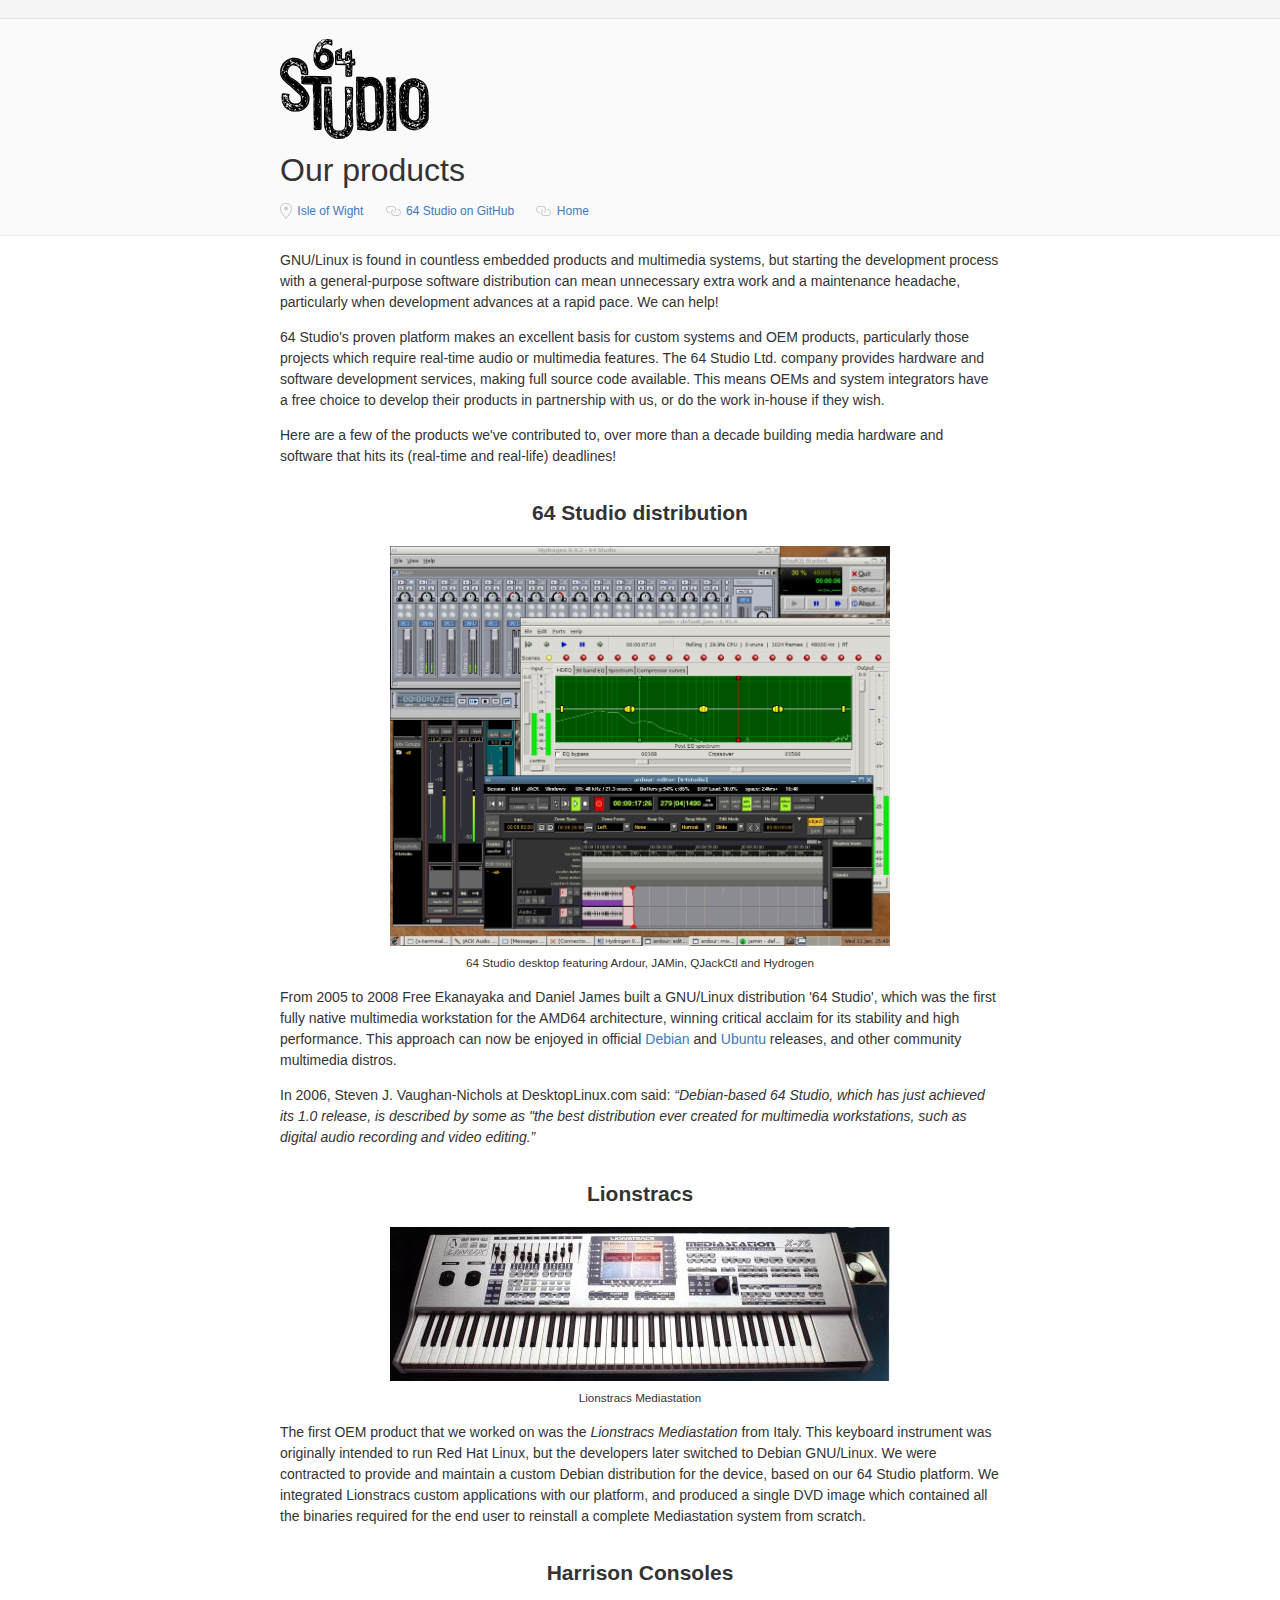
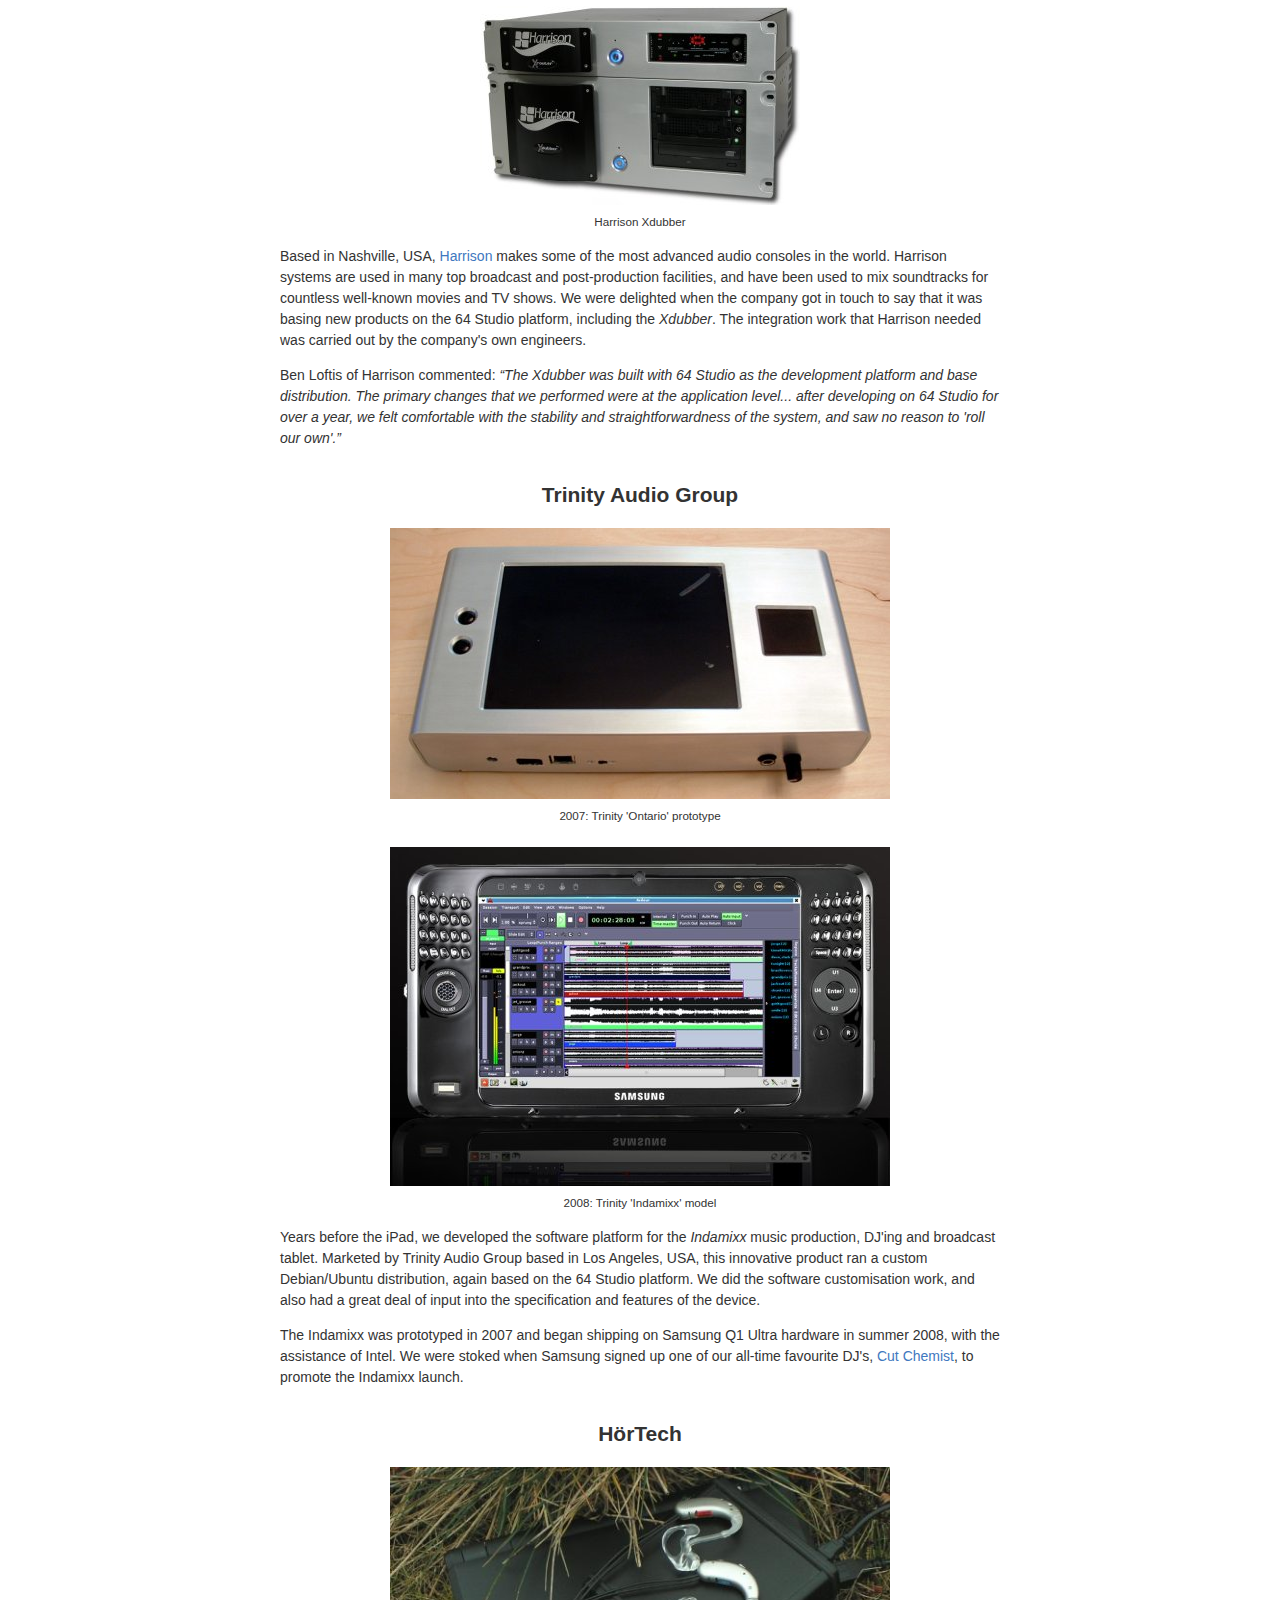
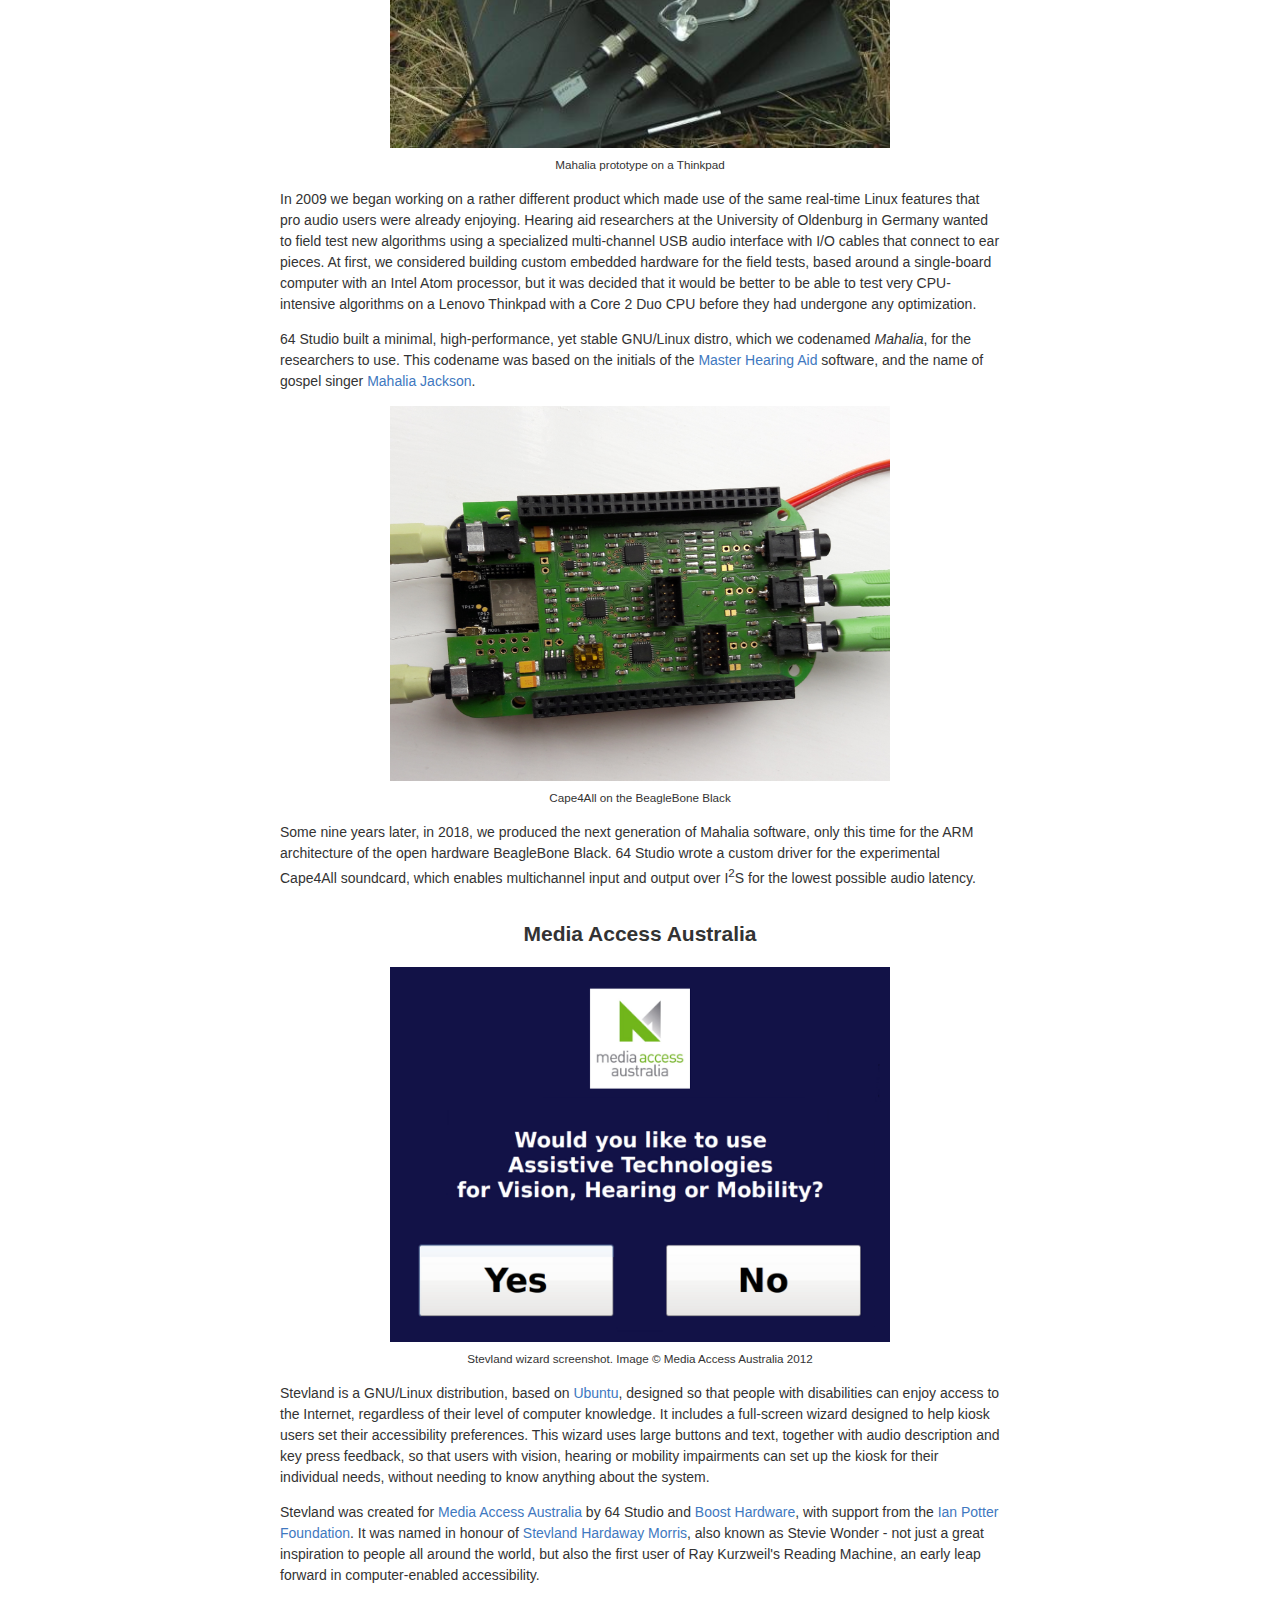
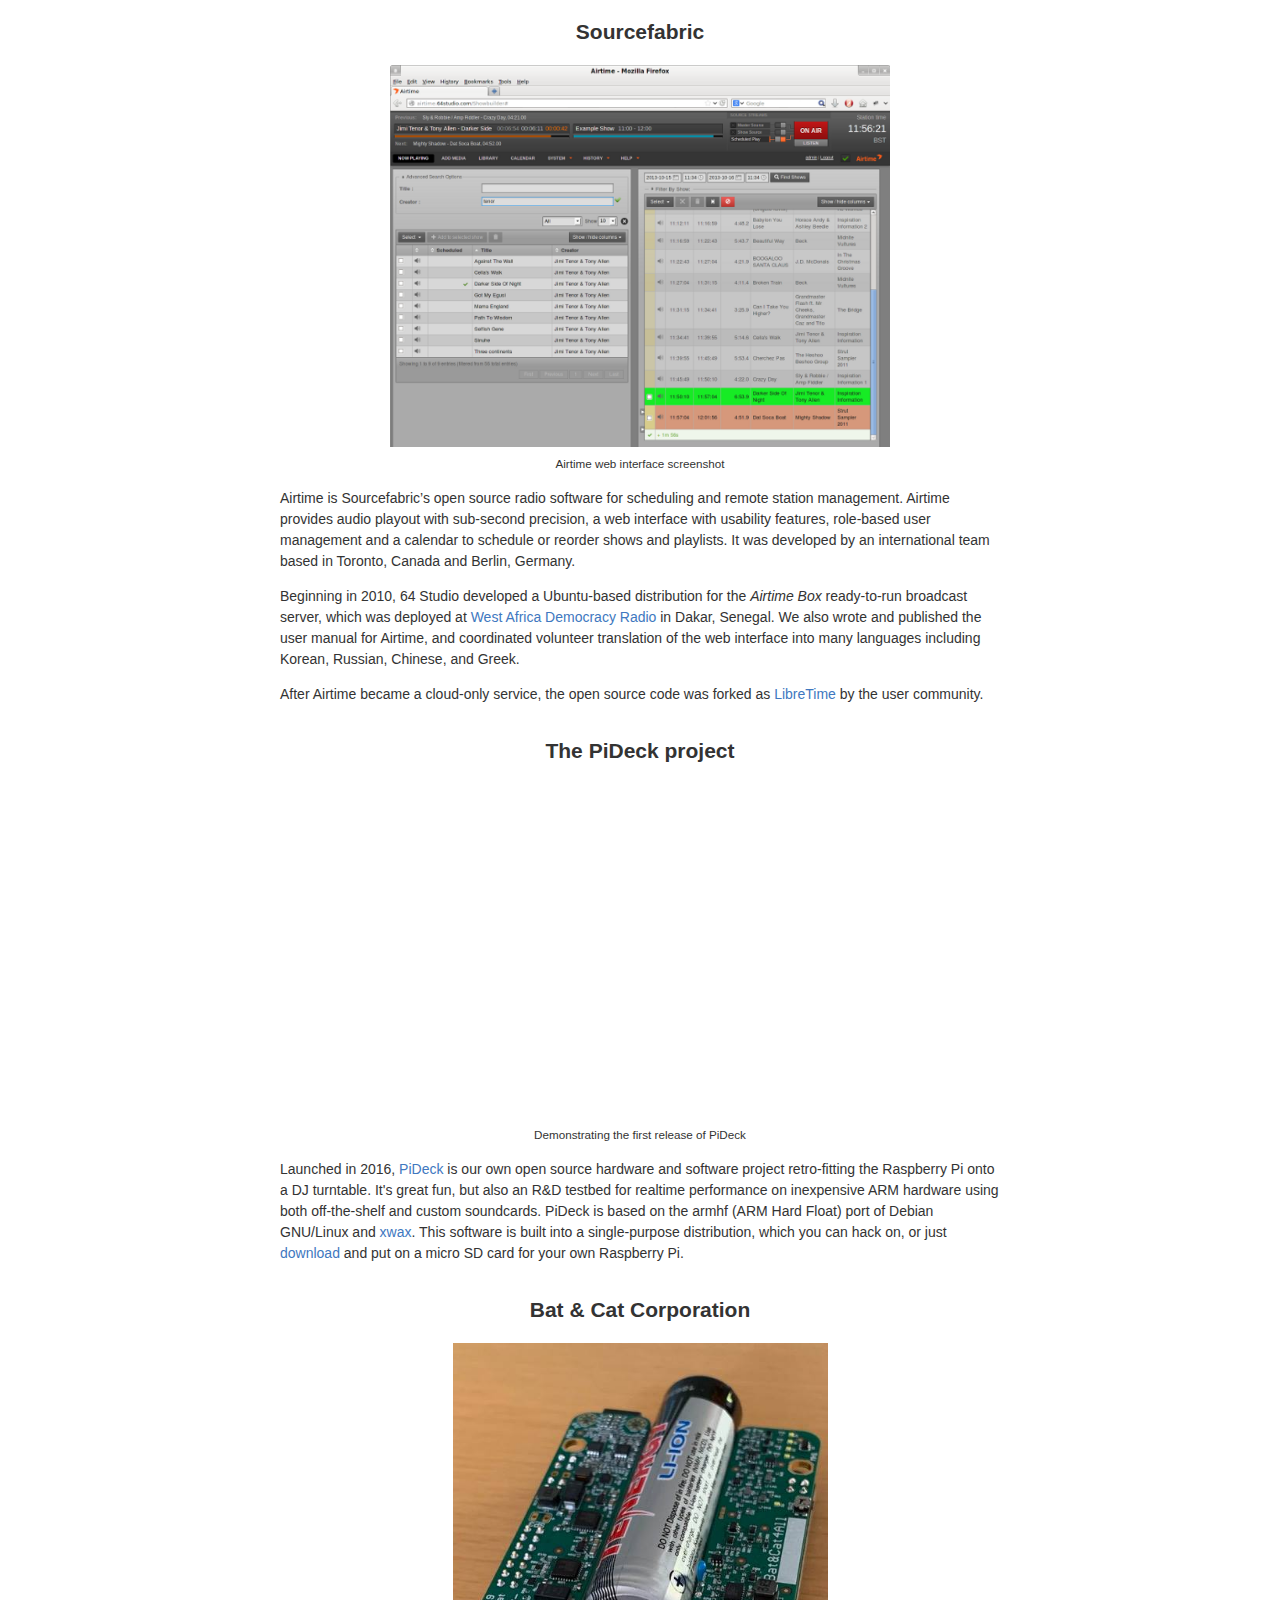
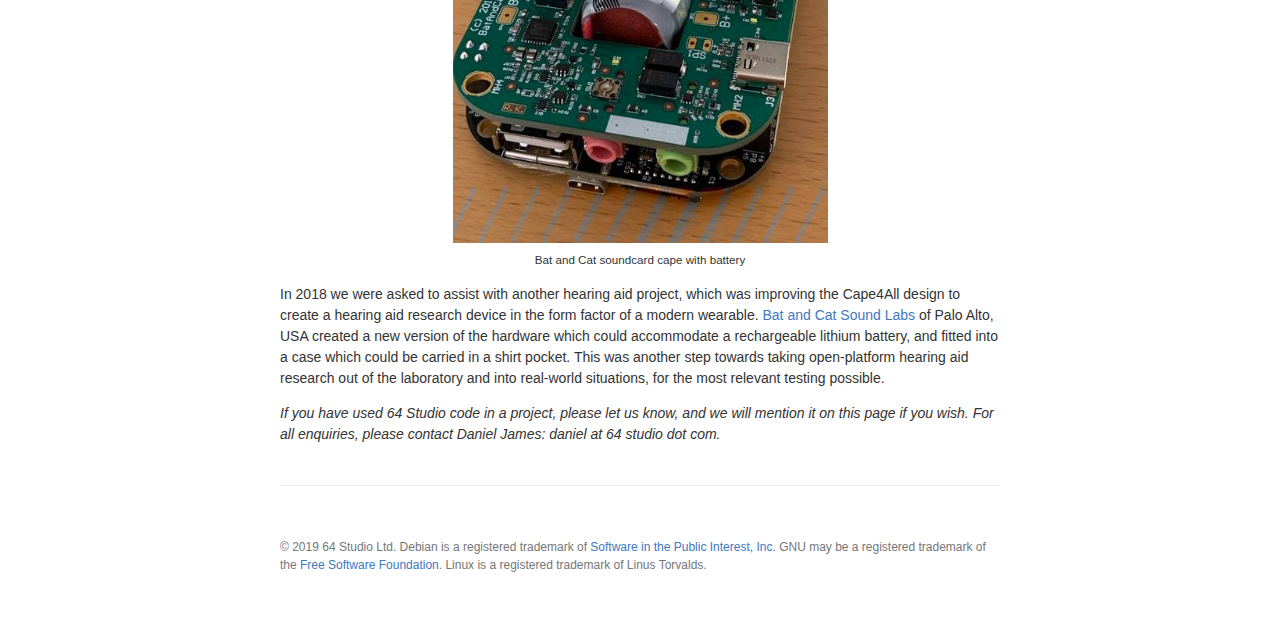
==== products.html @ 15a1a3f7 "Add Products page" ====
<!DOCTYPE html>
<html lang="en">

<head>
<meta http-equiv="content-type" content="text/html; charset=UTF-8">
<link rel="stylesheet" href="64studio-style.css">
    
    <title>64 Studio &mdash; Products</title>
    <meta name="description" content="Open source hardware and software for media">
    <meta name="keywords" content="embedded, linux, audio, multimedia, developer, distro, uk, england">
    <meta name="viewport" content="width=device-width, initial-scale=1">

</head>
  
  <body>
 
 <div class="header"></div>
 
<header class="orghead">
  <div class="container">

    <div class="flex-table org-header-wrapper">
      <a href="index.html">
        <img alt="64 Studio" class="flex-table-item logo" itemprop="image" src="64studio_logo.png" width="149"  height="100" />
      </a>
      <div class="flex-table-item flex-table-item-primary">
         <h1 class="org-name">
          Our products
        </h1>
          <ul class="org-header-meta">

              <li class="meta-item">
                <svg aria-hidden="true" class="octicon octicon-location" height="16" version="1.1" viewBox="0 0 12 16" width="12"><path d="M6 0C2.69 0 0 2.5 0 5.5 0 10.02 6 16 6 16s6-5.98 6-10.5C12 2.5 9.31 0 6 0zm0 14.55C4.14 12.52 1 8.44 1 5.5 1 3.02 3.25 1 6 1c1.34 0 2.61.48 3.56 1.36.92.86 1.44 1.97 1.44 3.14 0 2.94-3.14 7.02-5 9.05zM8 5.5c0 1.11-.89 2-2 2-1.11 0-2-.89-2-2 0-1.11.89-2 2-2 1.11 0 2 .89 2 2z"></path></svg>
                <span itemprop="location" title="Where is the Isle of Wight?"><a href="https://en.wikipedia.org/wiki/Isle_of_Wight">Isle of Wight</a></span>
              </li>

              <li class="meta-item">
                <svg aria-hidden="true" class="octicon octicon-link" height="16" version="1.1" viewBox="0 0 16 16" width="16"><path d="M4 9h1v1H4c-1.5 0-3-1.69-3-3.5S2.55 3 4 3h4c1.45 0 3 1.69 3 3.5 0 1.41-.91 2.72-2 3.25V8.59c.58-.45 1-1.27 1-2.09C10 5.22 8.98 4 8 4H4c-.98 0-2 1.22-2 2.5S3 9 4 9zm9-3h-1v1h1c1 0 2 1.22 2 2.5S13.98 12 13 12H9c-.98 0-2-1.22-2-2.5 0-.83.42-1.64 1-2.09V6.25c-1.09.53-2 1.84-2 3.25C6 11.31 7.55 13 9 13h4c1.45 0 3-1.69 3-3.5S14.5 6 13 6z"></path></svg>
                <a href="https://github.com/64studio" class="meta-link" itemprop="url" title="Fork and hack our stuff">64 Studio on GitHub</a>
              </li>

              <li class="meta-item">
                <svg aria-hidden="true" class="octicon octicon-link" height="16" version="1.1" viewBox="0 0 16 16" width="16"><path d="M4 9h1v1H4c-1.5 0-3-1.69-3-3.5S2.55 3 4 3h4c1.45 0 3 1.69 3 3.5 0 1.41-.91 2.72-2 3.25V8.59c.58-.45 1-1.27 1-2.09C10 5.22 8.98 4 8 4H4c-.98 0-2 1.22-2 2.5S3 9 4 9zm9-3h-1v1h1c1 0 2 1.22 2 2.5S13.98 12 13 12H9c-.98 0-2-1.22-2-2.5 0-.83.42-1.64 1-2.09V6.25c-1.09.53-2 1.84-2 3.25C6 11.31 7.55 13 9 13h4c1.45 0 3-1.69 3-3.5S14.5 6 13 6z"></path></svg>
                <a href="index.html" class="meta-link" itemprop="url" title="64 Studio homepage">Home</a>
              </li>
          </ul>
      </div>
    </div>

  </div>
</header>

<div class="container">

<p>GNU/Linux is found in countless embedded products and multimedia systems, but starting the development process with a general-purpose software distribution can mean unnecessary extra work and a maintenance headache, particularly when development advances at a rapid pace. We can help!</p>

<p>64 Studio's proven platform makes an excellent basis for custom systems and OEM products, particularly those projects which require real-time audio or multimedia features. The 64 Studio Ltd. company provides hardware and software development services, making full source code available. This means OEMs and system integrators have a free choice to develop their products in partnership with us, or do the work in-house if they wish.</p>

<p>Here are a few of the products we've contributed to, over more than a decade building media hardware and software that hits its (real-time and real-life) deadlines!</p>

<div align="center">
<h2>64 Studio distribution</h2>

<a href="64studio-screenshot.jpg"><img src="64studio-screenshot.jpg" width="500" alt="64 Studio desktop featuring Ardour, JAMin, QJackCtl and Hydrogen"/></a><br/>
<small>64 Studio desktop featuring Ardour, JAMin, QJackCtl and Hydrogen</small>
</div>
<p>From 2005 to 2008 Free Ekanayaka and Daniel James built a GNU/Linux distribution '64 Studio', which was the first fully native multimedia workstation for the AMD64 architecture, winning critical acclaim for its stability and high performance. This approach can now be enjoyed in official <a href="https://www.debian.org/">Debian</a> and <a href="https://www.ubuntu.com/">Ubuntu</a> releases, and other community multimedia distros.</p>

<p>In 2006, Steven J. Vaughan-Nichols at DesktopLinux.com said: <i>&ldquo;Debian-based 64 Studio, which has just achieved its 1.0 release, is described by some as "the best distribution ever created for multimedia workstations, such as digital audio recording and video editing.&rdquo;</i></p>

<div align="center">
<h2>Lionstracs</h2>

<img src="mediastation.jpg" width="500" alt="Lionstracs Mediastation"/><br/>
<small>Lionstracs Mediastation</small>
</div>

<p>The first OEM product that we worked on was the <i>Lionstracs Mediastation</i> from Italy. This keyboard instrument was originally intended to run Red Hat Linux, but the developers later switched to Debian GNU/Linux. We were contracted to provide and maintain a custom Debian distribution for the device, based on our 64 Studio platform. We integrated Lionstracs custom applications with our platform, and produced a single DVD image which contained all the binaries required for the end user to reinstall a complete Mediastation system from scratch.</p>

<div align="center">
<h2>Harrison Consoles</h2>

<img src="xdubber_system.jpg" alt="Harrison Xdubber"/><br/>
<small>Harrison Xdubber</small>
</div>

<p>Based in Nashville, USA, <a href="http://www.harrisonconsoles.com/">Harrison</a> makes some of the most advanced audio consoles in the world. Harrison systems are used in many top broadcast and post-production facilities, and have been used to mix soundtracks for countless well-known movies and TV shows. We were delighted when the company got in touch to say that it was basing new products on the 64 Studio platform, including the <i>Xdubber</i>. The integration work that Harrison needed was carried out by the company's own engineers.</p>

<p>Ben Loftis of Harrison commented: <i>&ldquo;The Xdubber was built with 64 Studio as the development platform and base distribution. The primary changes that we performed were at the application level... after developing on 64 Studio for over a year, we felt comfortable with the stability and straightforwardness of the system, and saw no reason to 'roll our own'.&rdquo;</i></p>

<div align="center">
<h2>Trinity Audio Group</h2>

<img src="trinity.jpg" alt="Trinity mobile DAW"/><br/>
<small>2007: Trinity 'Ontario' prototype</small><br/>
<br/>
<img src="indamixx.jpg" alt="Trinity Indamixx"/><br/>
<small>2008: Trinity 'Indamixx' model</small>
</div>

<p>Years before the iPad, we developed the software platform for the <i>Indamixx</i> music production, DJ'ing and broadcast tablet. Marketed by Trinity Audio Group based in Los Angeles, USA, this innovative product ran a custom Debian/Ubuntu distribution, again based on the 64 Studio platform. We did the software customisation work, and also had a great deal of input into the specification and features of the device.</p>

<p>The Indamixx was prototyped in 2007 and began shipping on Samsung Q1 Ultra hardware in summer 2008, with the assistance of Intel. We were stoked when Samsung signed up one of our all-time favourite DJ's, <a href="https://www.cutchemist.com/">Cut Chemist</a>, to promote the Indamixx launch.</p>

<div align="center">
<h2>HörTech</h2>

<img src="mahalia_field_test.jpg" width="500" height="281" alt="Mahalia prototype on a Thinkpad"><br/>
<small>Mahalia prototype on a Thinkpad</small>
</div>

<p>In 2009 we began working on a rather different product which made use of the same real-time Linux features that pro audio users were already enjoying. Hearing aid researchers at the University of Oldenburg in Germany wanted to field test new algorithms using a specialized multi-channel USB audio interface with I/O cables that connect to ear pieces. At first, we considered building custom embedded hardware for the field tests, based around a single-board computer with an Intel Atom processor, but it was decided that it would be better to be able to test very CPU-intensive algorithms on a Lenovo Thinkpad with a Core 2 Duo CPU before they had undergone any optimization.</p>

<p>64 Studio built a minimal, high-performance, yet stable GNU/Linux distro, which we codenamed <i>Mahalia</i>, for the researchers to use. This codename was based on the initials of the <a href="http://openmha.org/">Master Hearing Aid</a> software, and the name of gospel singer <a href="https://en.wikipedia.org/wiki/Mahalia_Jackson">Mahalia Jackson</a>.</p>

<div align="center">
<img src="cape4all.jpg" width="500" height="375" alt="Cape4All on the BeagleBone Black"><br/>
<small>Cape4All on the BeagleBone Black</small>
</div>

<p>Some nine years later, in 2018, we produced the next generation of Mahalia software, only this time for the ARM architecture of the open hardware BeagleBone Black. 64 Studio wrote a custom driver for the experimental Cape4All soundcard, which enables multichannel input and output over I<sup>2</sup>S for the lowest possible audio latency.</p>

<div align="center">
<h2>Media Access Australia</h2>

<img src="stevland_screenshot.png" width="500" height="375" alt="Stevland wizard screenshot"><br/>
<small>Stevland wizard screenshot. Image © Media Access Australia 2012</small>
</div>

<p>Stevland is a GNU/Linux distribution, based on <a href="https://web.archive.org/web/20160325005601/http://www.ubuntu.com/">Ubuntu</a>, designed so that people with disabilities can enjoy access to the Internet, regardless of their level of computer knowledge. It includes a full-screen wizard designed to help kiosk users set their accessibility preferences. This wizard uses large buttons and text, together with audio description and key press feedback, so that users with vision, hearing or mobility impairments can set up the kiosk for their individual needs, without needing to know anything about the system.</p>

<p>Stevland was created for <a href="https://www.mediaaccess.org.au/">Media Access Australia</a> by 64 Studio and <a href="https://www.boosthardware.com/">Boost Hardware</a>, with support from the <a href="https://www.ianpotter.org.au/">Ian Potter Foundation</a>. It was named in honour of <a href="https://en.wikipedia.org/wiki/Stevie_Wonder">Stevland Hardaway Morris</a>, also known as Stevie Wonder - not just a great inspiration to people all around the world, but also the first user of Ray Kurzweil's Reading Machine, an early leap forward in computer-enabled accessibility.</p>


<div align="center">
<h2>Sourcefabric</h2>

<img src="airtime_screenshot.png" width="500" height="382" alt="Airtime interface screenshot"><br/>
<small>Airtime web interface screenshot</small>
</div>

<p>Airtime is Sourcefabric’s open source radio software for scheduling and remote station management. Airtime provides audio playout with sub-second precision, a web interface with usability features, role-based user management and a calendar to schedule or reorder shows and playlists. It was developed by an international team based in Toronto, Canada and Berlin, Germany.</p>

<p>Beginning in 2010, 64 Studio developed a Ubuntu-based distribution for the <i>Airtime Box</i> ready-to-run broadcast server, which was deployed at <a href="https://wadr.org/">West Africa Democracy Radio</a> in Dakar, Senegal. We also wrote and published the user manual for Airtime, and coordinated volunteer translation of the web interface into many languages including Korean, Russian, Chinese, and Greek.</p>

<p>After Airtime became a cloud-only service, the open source code was forked as <a href="https://libretime.org/">LibreTime</a> by the user community.</p>

<div align="center">
<h2>The PiDeck project</h2>

<iframe width="500" height="334" src="https://www.youtube.com/embed/epR50swm96o" frameborder="0" allowfullscreen></iframe><br/>
<small>Demonstrating the first release of PiDeck</small>
</div>

<p>Launched in 2016, <a href="http://pideck.com/">PiDeck</a> is our own open source hardware and software project retro-fitting the Raspberry Pi onto a DJ turntable. It's great fun, but also an R&amp;D testbed for realtime performance on inexpensive ARM hardware using both off-the-shelf and custom soundcards. PiDeck is based on the armhf (ARM Hard Float) port of Debian GNU/Linux and <a href="https://xwax.org/">xwax</a>. This software is built into a single-purpose distribution, which you can hack on, or just <a href="https://github.com/pideck/pideck-distro/releases" class="meta-link" itemprop="url" title="Download PiDeck">download</a> and put on a micro SD card for your own Raspberry Pi.</p>

<div align="center">
<h2>Bat & Cat Corporation</h2>

<img src="bat_and_cat_cape_with_battery.jpg" class="portrait" width="375" height="500" alt="Bat and Cat Cape with battery"><br/>
<small>Bat and Cat soundcard cape with battery</small>
</div>

<p>In 2018 we were asked to assist with another hearing aid project, which was improving the Cape4All design to create a hearing aid research device in the form factor of a modern wearable. <a href="http://batandcat.com/">Bat and Cat Sound Labs</a> of Palo Alto, USA created a new version of the hardware which could accommodate a rechargeable lithium battery, and fitted into a case which could be carried in a shirt pocket. This was another step towards taking open-platform hearing aid research out of the laboratory and into real-world situations, for the most relevant testing possible.
</p>

<p><i>If you have used 64 Studio code in a project, please let us know, and we will mention it on this page if you wish. For all enquiries, please contact Daniel James: daniel at 64 studio dot com.</i></p>

</div>

<div class="container">
  <div class="site-footer">
  <p>&copy; 2019 64 Studio Ltd. Debian is a registered trademark of <a href="http://www.spi-inc.org/corporate/trademarks/">Software in the Public Interest, Inc.</a> GNU may be a registered trademark of the <a href="http://www.fsf.org/">Free Software Foundation</a>. Linux is a registered trademark of Linus Torvalds.</p>	  
  </div>
</div>

</body>
</html>
---- 64studio-style.css ----
body {
    font-family: Roboto, Helvetica, Arial, sans-serif;
    font-size: 14px;
    line-height: 1.5;
    color: #333;
    background-color: #fff;
    margin: 0;
}

.header {
    padding-top: 8px;
    padding-bottom: 10px;
    background-color: #f5f5f5;
    border-bottom: 1px solid #e5e5e5;
}

.container {
    width: 80%;
    max-width: 720px;
    margin-right: auto;
    margin-left: auto;
    padding-right: 5px;
    padding-left: 5px;
}

.org-header-wrapper .flex-table-item-primary {
    padding-top: 10px;
    padding-bottom: 10px;
    white-space: normal;
    vertical-align: middle;
    box-sizing: border-box;
}

.flex-table {
    display: table;
}

.orghead {
    padding-top: 20px;
    padding-bottom: 0;
    color: #666;
    background-color: #fafafa;
    border-bottom: 1px solid #eee;
}

.org-name {
    font-weight: 400;
    color: #333;
    line-height: 1.25 !important;
    font-size: 32px;
    margin-top: -5px;
    margin-bottom: 0;
}

.org-description {
    margin-top: 0;
    margin-bottom: 8px;
    font-size: 16px;
    line-height: 1.25;
}

.org-header-meta {
    font-size: 12px;
    line-height: 1.5;
    list-style: none;
    padding-left: 0;
    margin-bottom: 0;
    box-sizing: border-box;
}

.org-header-meta .octicon {
    position: relative;
    top: 1px;
    margin-right: 2px;
    color: #ccc;
    vertical-align: text-bottom;
}

.octicon {
    display: inline-block;
    vertical-align: text-top;
    fill: currentColor;
}

.org-header-meta .meta-item {
    display: inline-block;
    max-width: 100%;
    padding-right: 18px;
    overflow: hidden;
    text-overflow: ellipsis;
    white-space: nowrap;
    box-sizing: border-box;
}

.site-footer {
    position: relative;
    padding-top: 40px;
    padding-bottom: 40px;
    margin-top: 40px;
    font-size: 12px;
    line-height: 1.5;
    color: #767676;
    border-top: 1px solid #eee;
}

a {
    text-decoration: none;
    color: #4078c0;
}

a:hover {
    text-decoration: underline;
}

a:visited {
    color: #483fbf;
}

h2 {
    margin-top: 30px;
}

@media screen and (max-width:480px) {
    iframe {
        width: 300px;
        height: 200px;
    }
    iframe.wide {
        width: 300px;
        height: 169px;
    }
    img {
        max-width: 300px;
        height: auto;
    }
    img.portrait {
        max-height: 300px;
        width: auto;
    }
    img.logo {
        width: 149px;
        height: 100px;
    }
}

@media screen and (min-width:481px) and (max-width:760px) {
    iframe {
        width: 450px;
        height: 301px;
    }
    iframe.wide {
        width: 450px;
        height: 253px;
    }
    img {
        max-width: 450px;
        height: auto;
    }
    img.portrait {
        max-height: 450px;
        width: auto;
    }
    img.logo {
        width: 149px;
        height: 100px;
    }
}
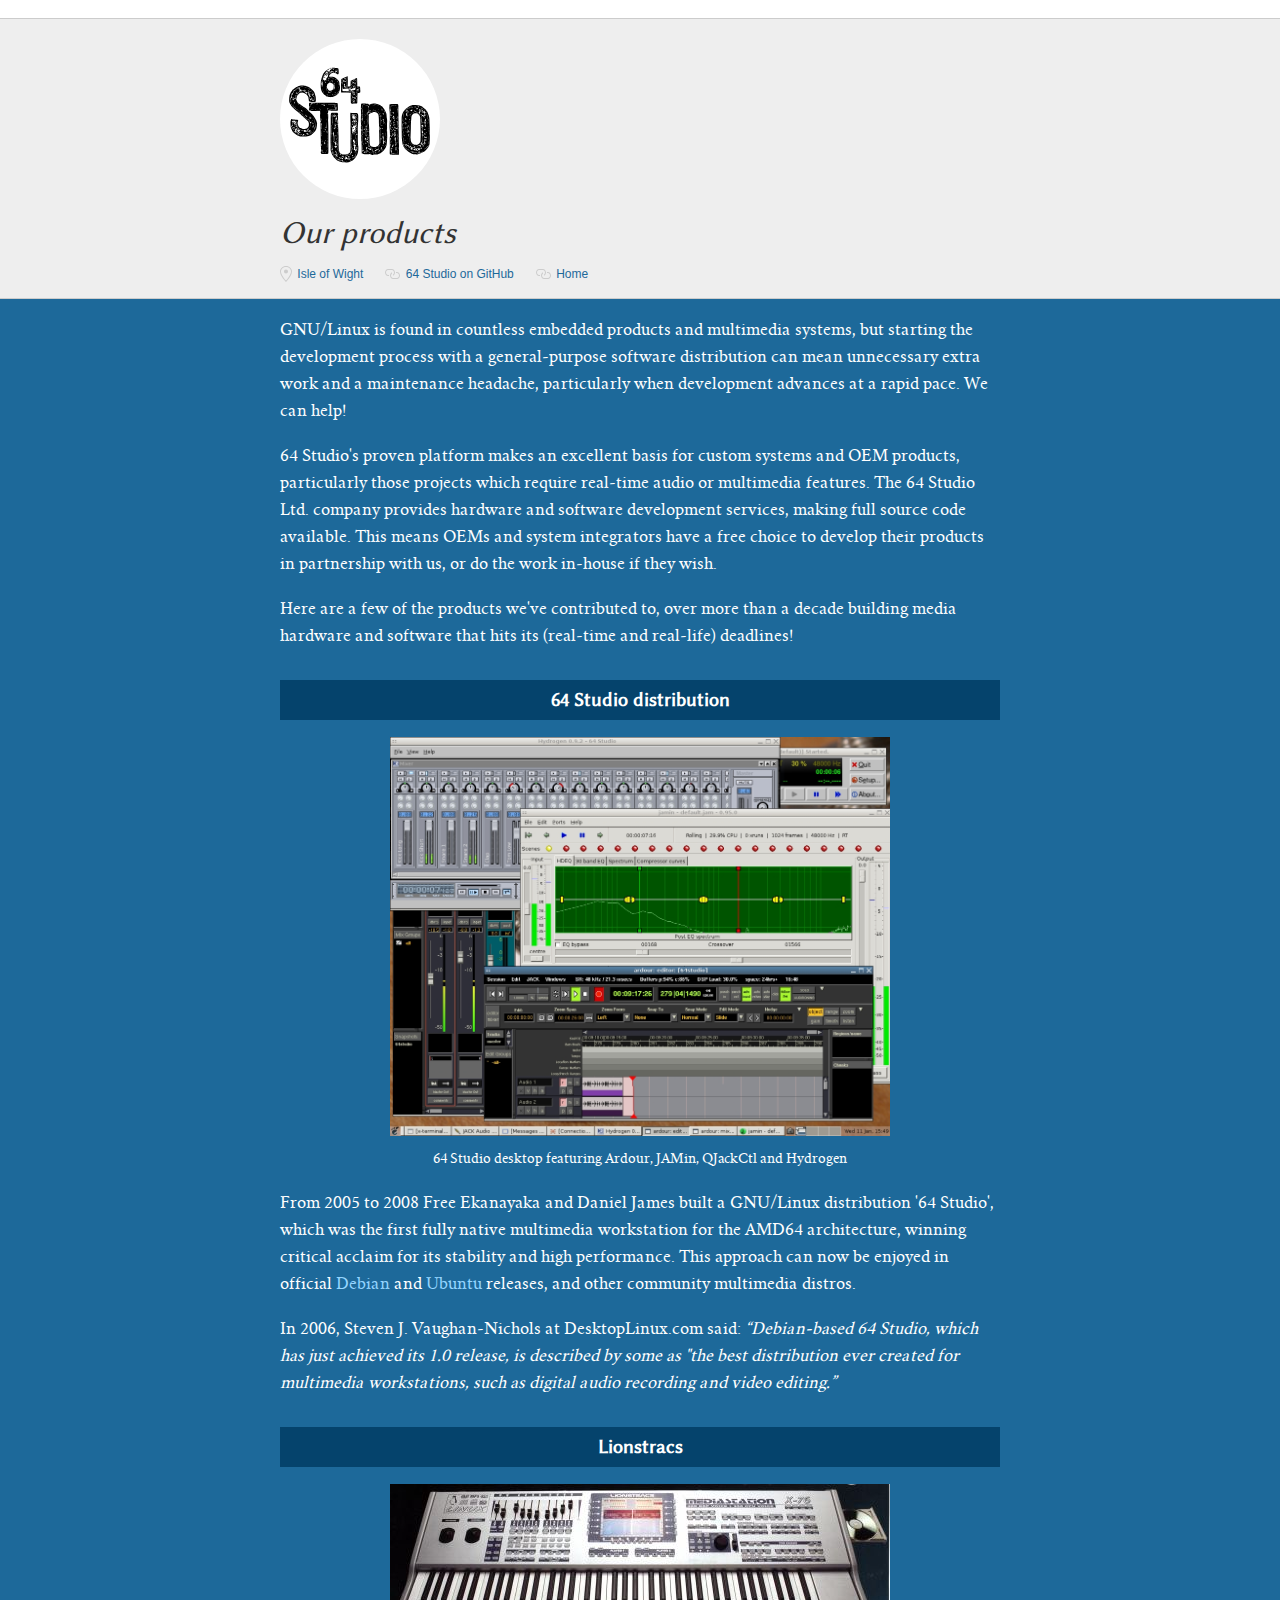
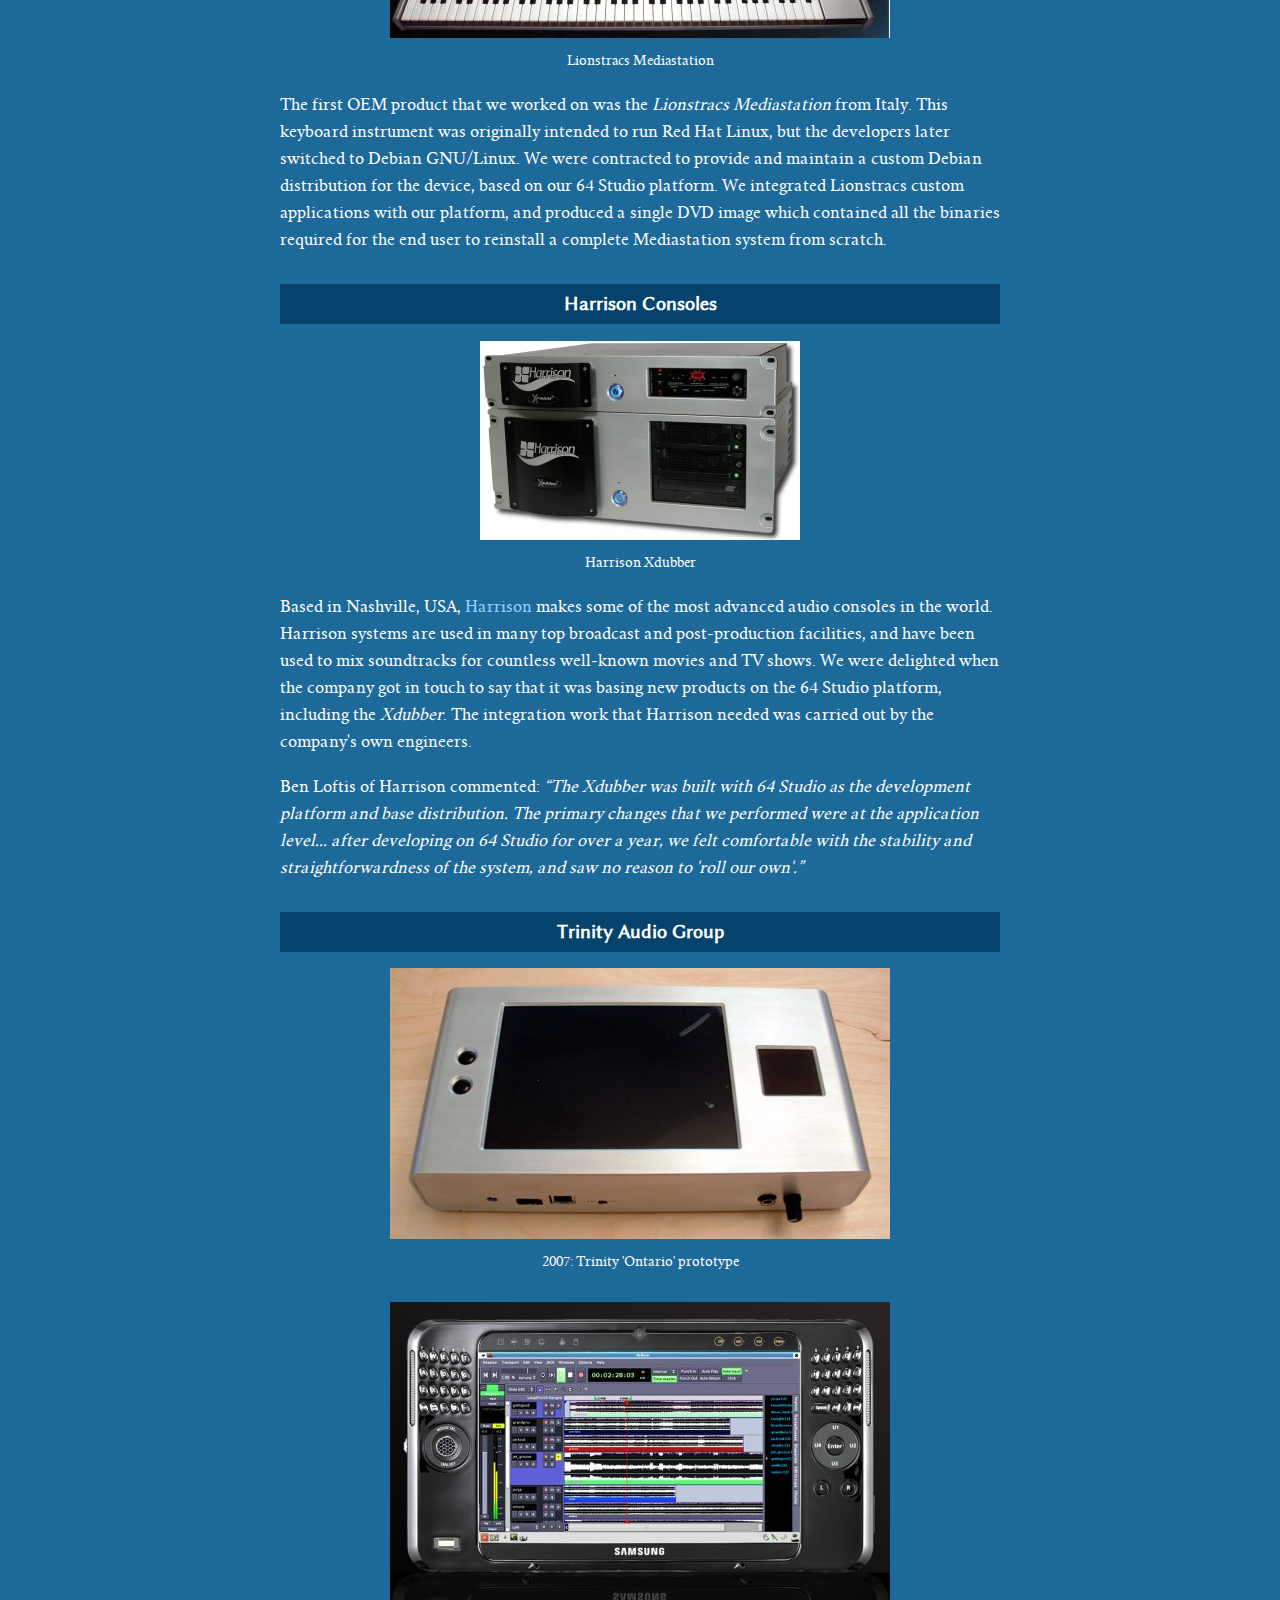
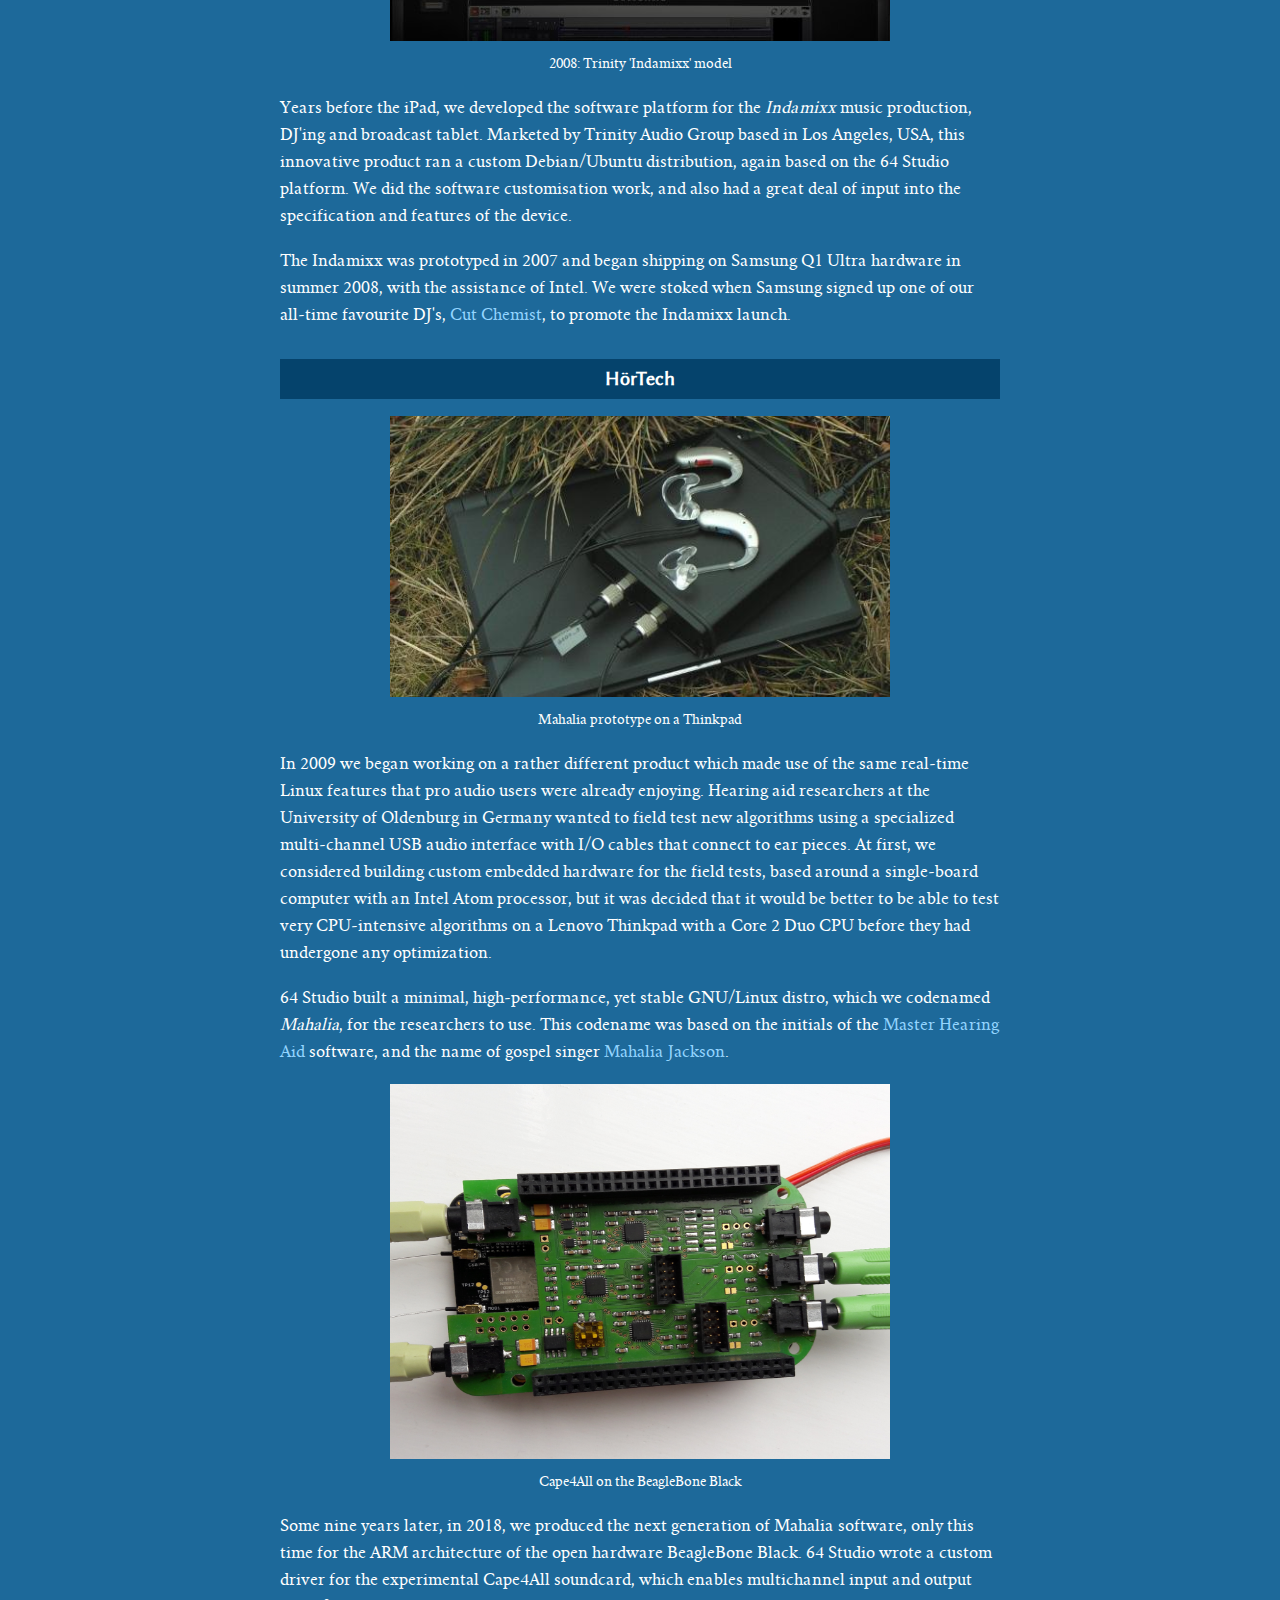
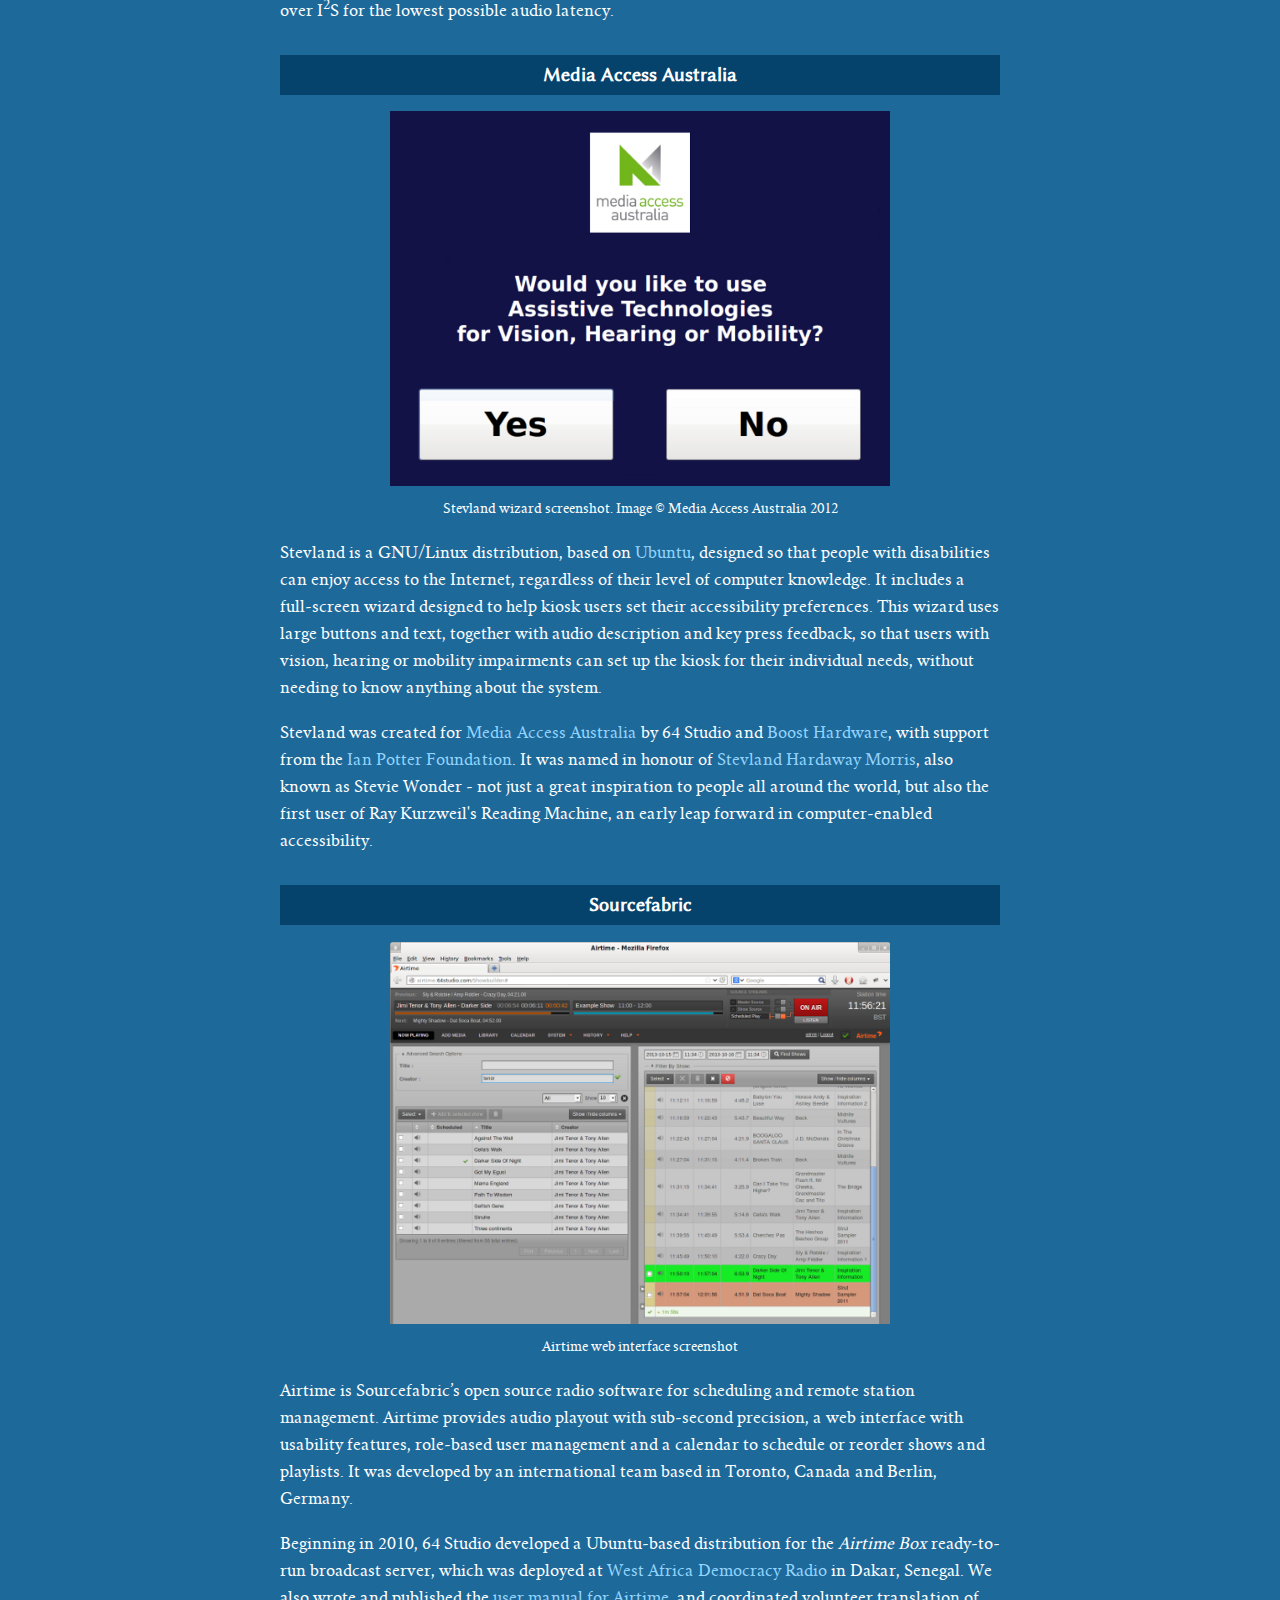
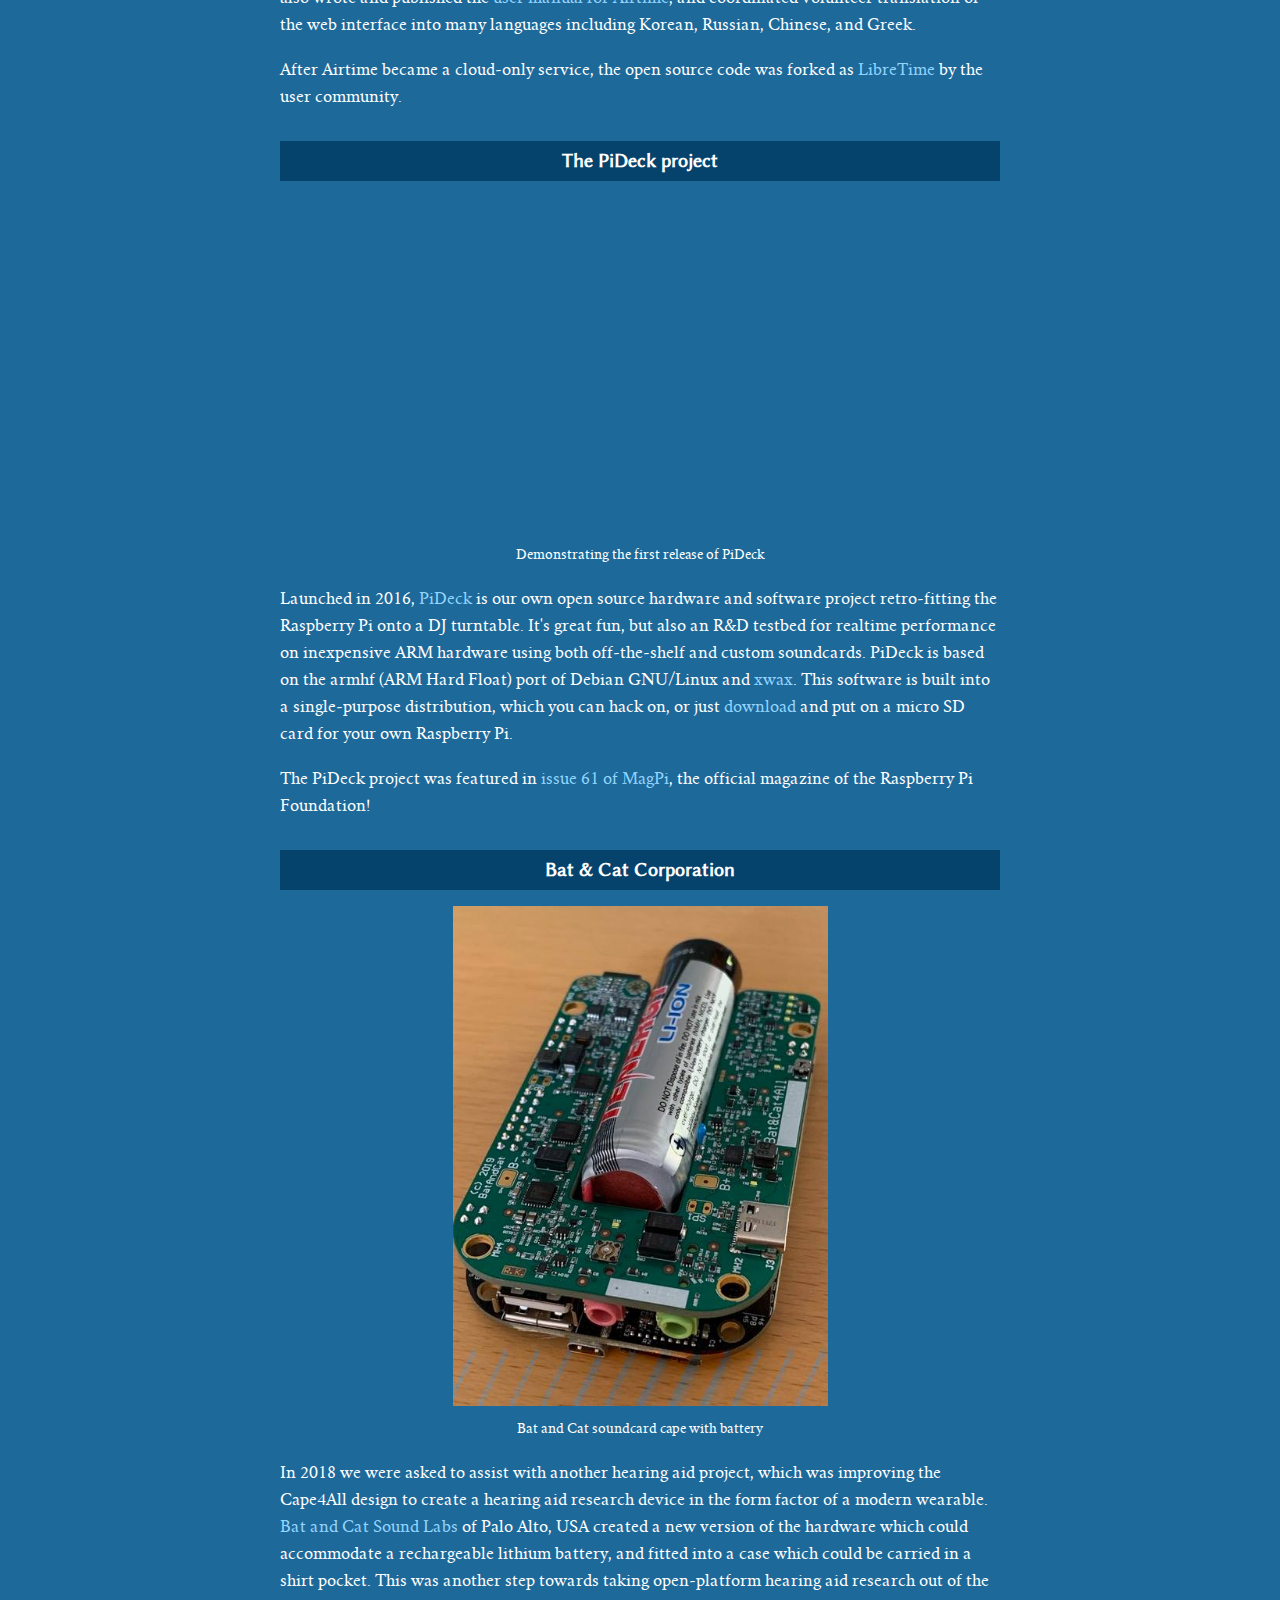
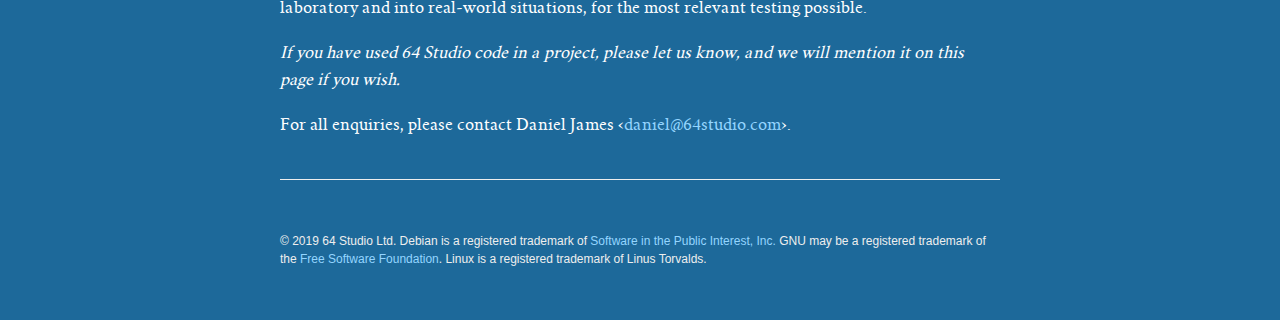
==== commit 1615820b: "Add products to website" ====
--- a/products.html
+++ b/products.html
@@ -21,7 +21,7 @@
 
     <div class="flex-table org-header-wrapper">
       <a href="index.html">
-        <img alt="64 Studio" class="flex-table-item logo" itemprop="image" src="64studio_logo.png" width="149"  height="100" />
+        <img alt="64 Studio" class="flex-table-item logo" itemprop="image" src="64studio_logo.svg" width="160" height="160" />
       </a>
       <div class="flex-table-item flex-table-item-primary">
          <h1 class="org-name">
@@ -141,7 +141,7 @@
 
 <p>Airtime is Sourcefabric’s open source radio software for scheduling and remote station management. Airtime provides audio playout with sub-second precision, a web interface with usability features, role-based user management and a calendar to schedule or reorder shows and playlists. It was developed by an international team based in Toronto, Canada and Berlin, Germany.</p>
 
-<p>Beginning in 2010, 64 Studio developed a Ubuntu-based distribution for the <i>Airtime Box</i> ready-to-run broadcast server, which was deployed at <a href="https://wadr.org/">West Africa Democracy Radio</a> in Dakar, Senegal. We also wrote and published the user manual for Airtime, and coordinated volunteer translation of the web interface into many languages including Korean, Russian, Chinese, and Greek.</p>
+<p>Beginning in 2010, 64 Studio developed a Ubuntu-based distribution for the <i>Airtime Box</i> ready-to-run broadcast server, which was deployed at <a href="https://wadr.org/">West Africa Democracy Radio</a> in Dakar, Senegal. We also wrote and published the <a href="airtime_25_for_broadcasters.pdf">user manual for Airtime</a>, and coordinated volunteer translation of the web interface into many languages including Korean, Russian, Chinese, and Greek.</p>
 
 <p>After Airtime became a cloud-only service, the open source code was forked as <a href="https://libretime.org/">LibreTime</a> by the user community.</p>
 
@@ -154,6 +154,8 @@
 
 <p>Launched in 2016, <a href="http://pideck.com/">PiDeck</a> is our own open source hardware and software project retro-fitting the Raspberry Pi onto a DJ turntable. It's great fun, but also an R&amp;D testbed for realtime performance on inexpensive ARM hardware using both off-the-shelf and custom soundcards. PiDeck is based on the armhf (ARM Hard Float) port of Debian GNU/Linux and <a href="https://xwax.org/">xwax</a>. This software is built into a single-purpose distribution, which you can hack on, or just <a href="https://github.com/pideck/pideck-distro/releases" class="meta-link" itemprop="url" title="Download PiDeck">download</a> and put on a micro SD card for your own Raspberry Pi.</p>
 
+<p>The PiDeck project was featured in <a href="MagPi61.pdf">issue 61 of MagPi</a>, the official magazine of the Raspberry Pi Foundation!</p>
+
 <div align="center">
 <h2>Bat & Cat Corporation</h2>
 
@@ -164,7 +166,8 @@
 <p>In 2018 we were asked to assist with another hearing aid project, which was improving the Cape4All design to create a hearing aid research device in the form factor of a modern wearable. <a href="http://batandcat.com/">Bat and Cat Sound Labs</a> of Palo Alto, USA created a new version of the hardware which could accommodate a rechargeable lithium battery, and fitted into a case which could be carried in a shirt pocket. This was another step towards taking open-platform hearing aid research out of the laboratory and into real-world situations, for the most relevant testing possible.
 </p>
 
-<p><i>If you have used 64 Studio code in a project, please let us know, and we will mention it on this page if you wish. For all enquiries, please contact Daniel James: daniel at 64 studio dot com.</i></p>
+<p><i>If you have used 64 Studio code in a project, please let us know, and we will mention it on this page if you wish.</i></p>
+<p>For all enquiries, please contact Daniel James &lsaquo;<a href="mailto:Daniel%20James%20%3cdaniel@64studio.com%3e">daniel@64studio.com</a>&rsaquo;.</p>
 
 </div>
 
--- a/64studio-style.css
+++ b/64studio-style.css
@@ -1,17 +1,33 @@
+@font-face {
+    font-family: 'linux_biolinum_oregular';
+    src: url('linbiolinum_r-webfont.woff2') format('woff2'),
+         url('linbiolinum_r-webfont.woff') format('woff');
+    font-weight: normal;
+    font-style: normal;
+}
+
+@font-face {
+    font-family: 'crimsonroman';
+    src: url('crimson-roman-webfont.woff2') format('woff2'),
+         url('crimson-roman-webfont.woff') format('woff');
+    font-weight: normal;
+    font-style: normal;
+}
+
 body {
-    font-family: Roboto, Helvetica, Arial, sans-serif;
-    font-size: 14px;
+    font-family: crimsonroman;
+    font-size: 18px;
     line-height: 1.5;
-    color: #333;
-    background-color: #fff;
+    color: #fff;
+    background-color: #1D699A;
     margin: 0;
 }
 
 .header {
     padding-top: 8px;
     padding-bottom: 10px;
-    background-color: #f5f5f5;
-    border-bottom: 1px solid #e5e5e5;
+    background-color: #fff;
+    border-bottom: 1px solid #ccc;
 }
 
 .container {
@@ -21,6 +37,7 @@
     margin-left: auto;
     padding-right: 5px;
     padding-left: 5px;
+
 }
 
 .org-header-wrapper .flex-table-item-primary {
@@ -38,9 +55,8 @@
 .orghead {
     padding-top: 20px;
     padding-bottom: 0;
-    color: #666;
-    background-color: #fafafa;
-    border-bottom: 1px solid #eee;
+    background-color: #eee;
+    border-bottom: 1px solid #ccc;
 }
 
 .org-name {
@@ -50,13 +66,6 @@
     font-size: 32px;
     margin-top: -5px;
     margin-bottom: 0;
-}
-
-.org-description {
-    margin-top: 0;
-    margin-bottom: 8px;
-    font-size: 16px;
-    line-height: 1.25;
 }
 
 .org-header-meta {
@@ -90,34 +99,50 @@
     text-overflow: ellipsis;
     white-space: nowrap;
     box-sizing: border-box;
+    font-family: sans-serif;
 }
 
 .site-footer {
+    font-family: sans-serif; 
     position: relative;
     padding-top: 40px;
     padding-bottom: 40px;
     margin-top: 40px;
     font-size: 12px;
     line-height: 1.5;
-    color: #767676;
+    color: #eee;
     border-top: 1px solid #eee;
 }
 
 a {
     text-decoration: none;
-    color: #4078c0;
+    color: #94D5FF;
+}
+
+.orghead a {
+    color: #1D699A;
 }
 
 a:hover {
     text-decoration: underline;
 }
 
-a:visited {
-    color: #483fbf;
+h1 {
+    font-family: 'linux_biolinum_oregular';
+    font-style: italic;
 }
 
 h2 {
+    font-family: 'linux_biolinum_oregular';
+    font-size: 20px;
+    background-color: #05436c;
+    color: white;
     margin-top: 30px;
+    padding: 5px;
+}
+
+small {
+    padding: 5px;
 }
 
 @media screen and (max-width:480px) {
@@ -138,8 +163,8 @@
         width: auto;
     }
     img.logo {
-        width: 149px;
-        height: 100px;
+        width: 140px;
+        height: 140px;
     }
 }
 
@@ -161,7 +186,7 @@
         width: auto;
     }
     img.logo {
-        width: 149px;
-        height: 100px;
+        width: 150px;
+        height: 150px;
     }
 }
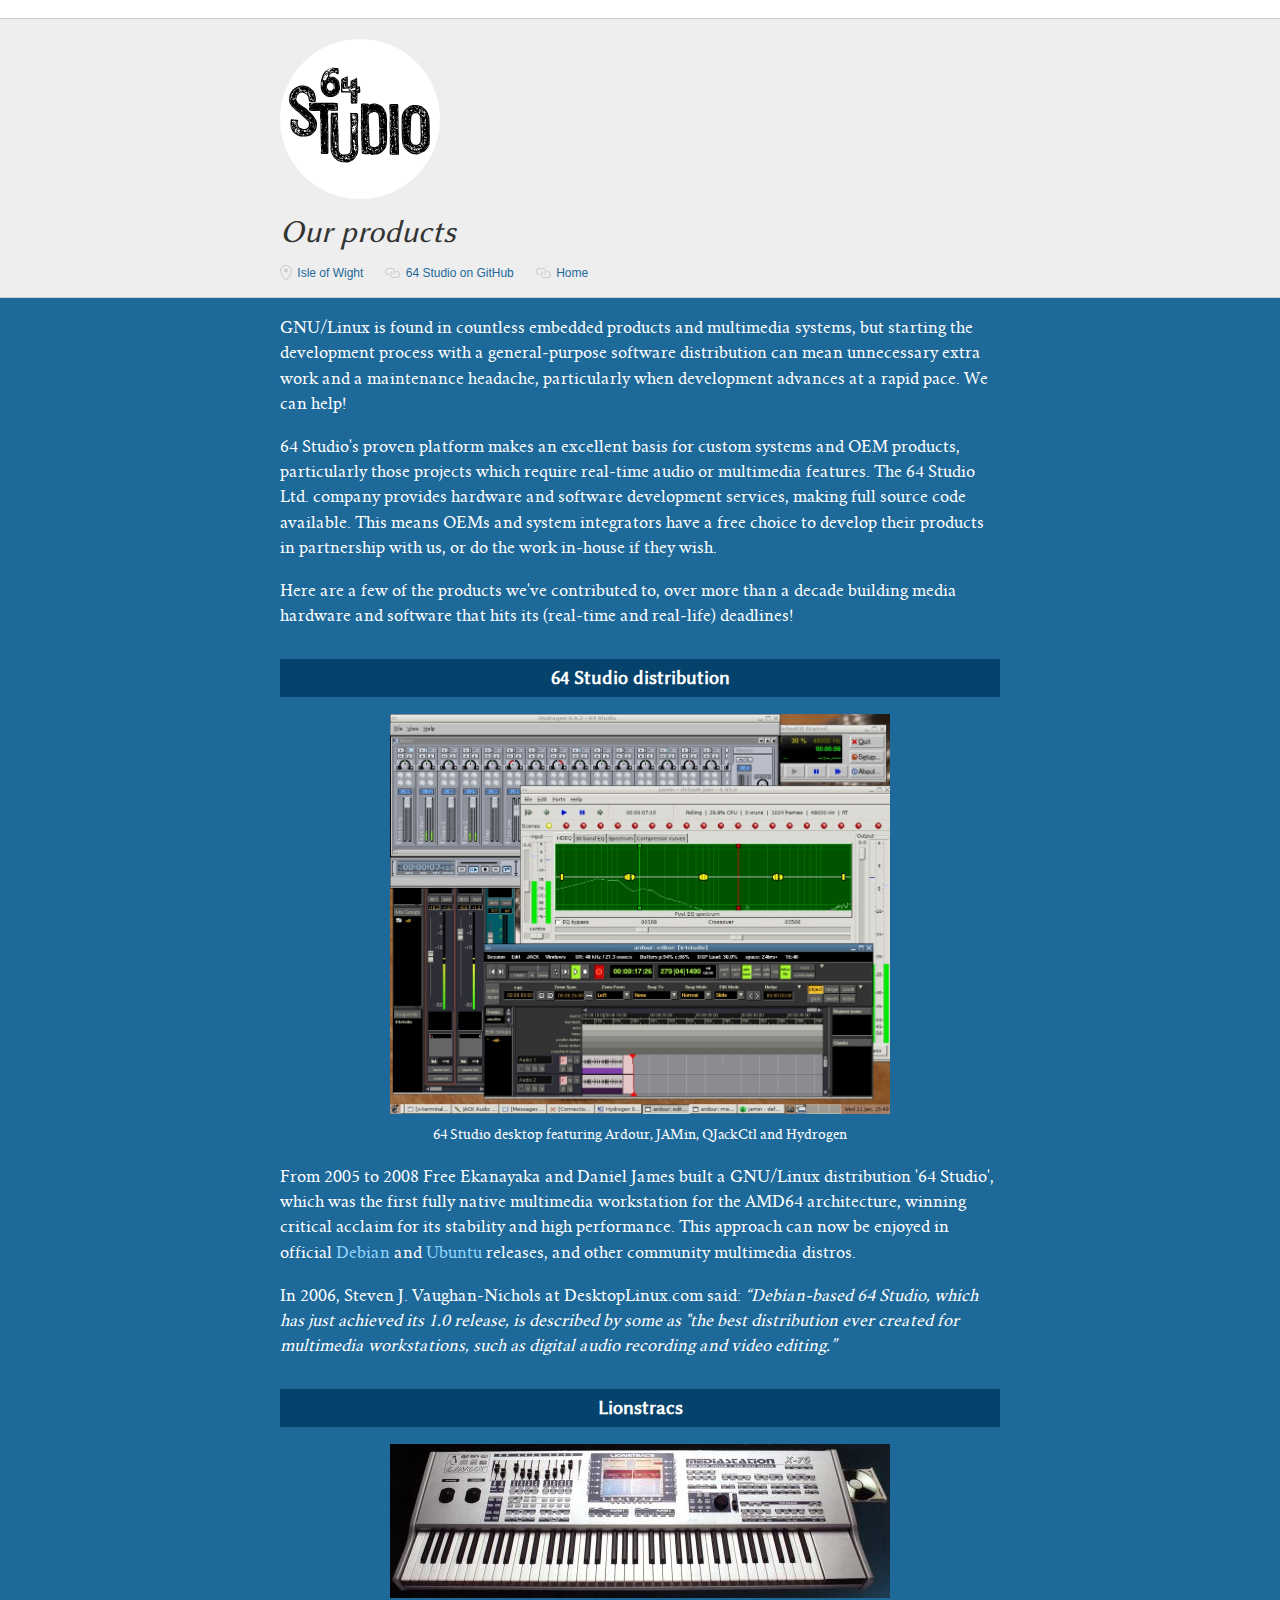
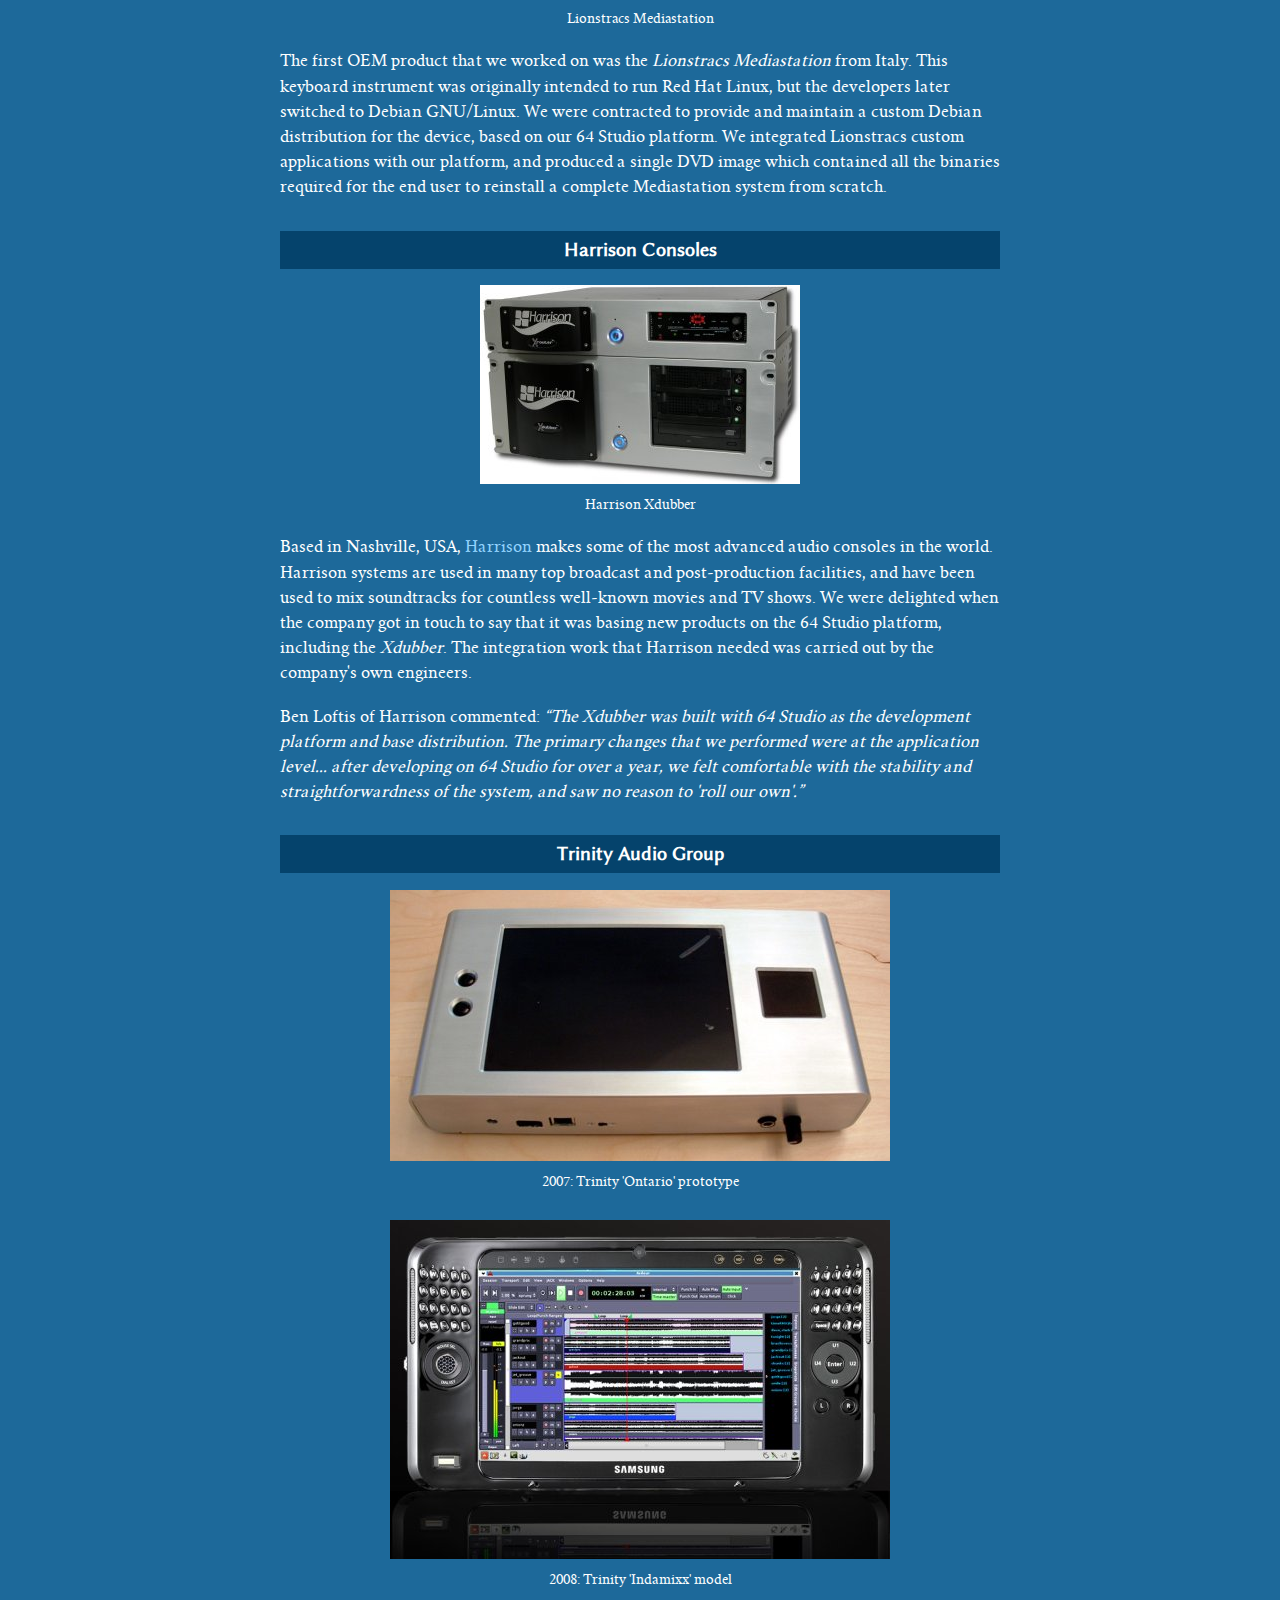
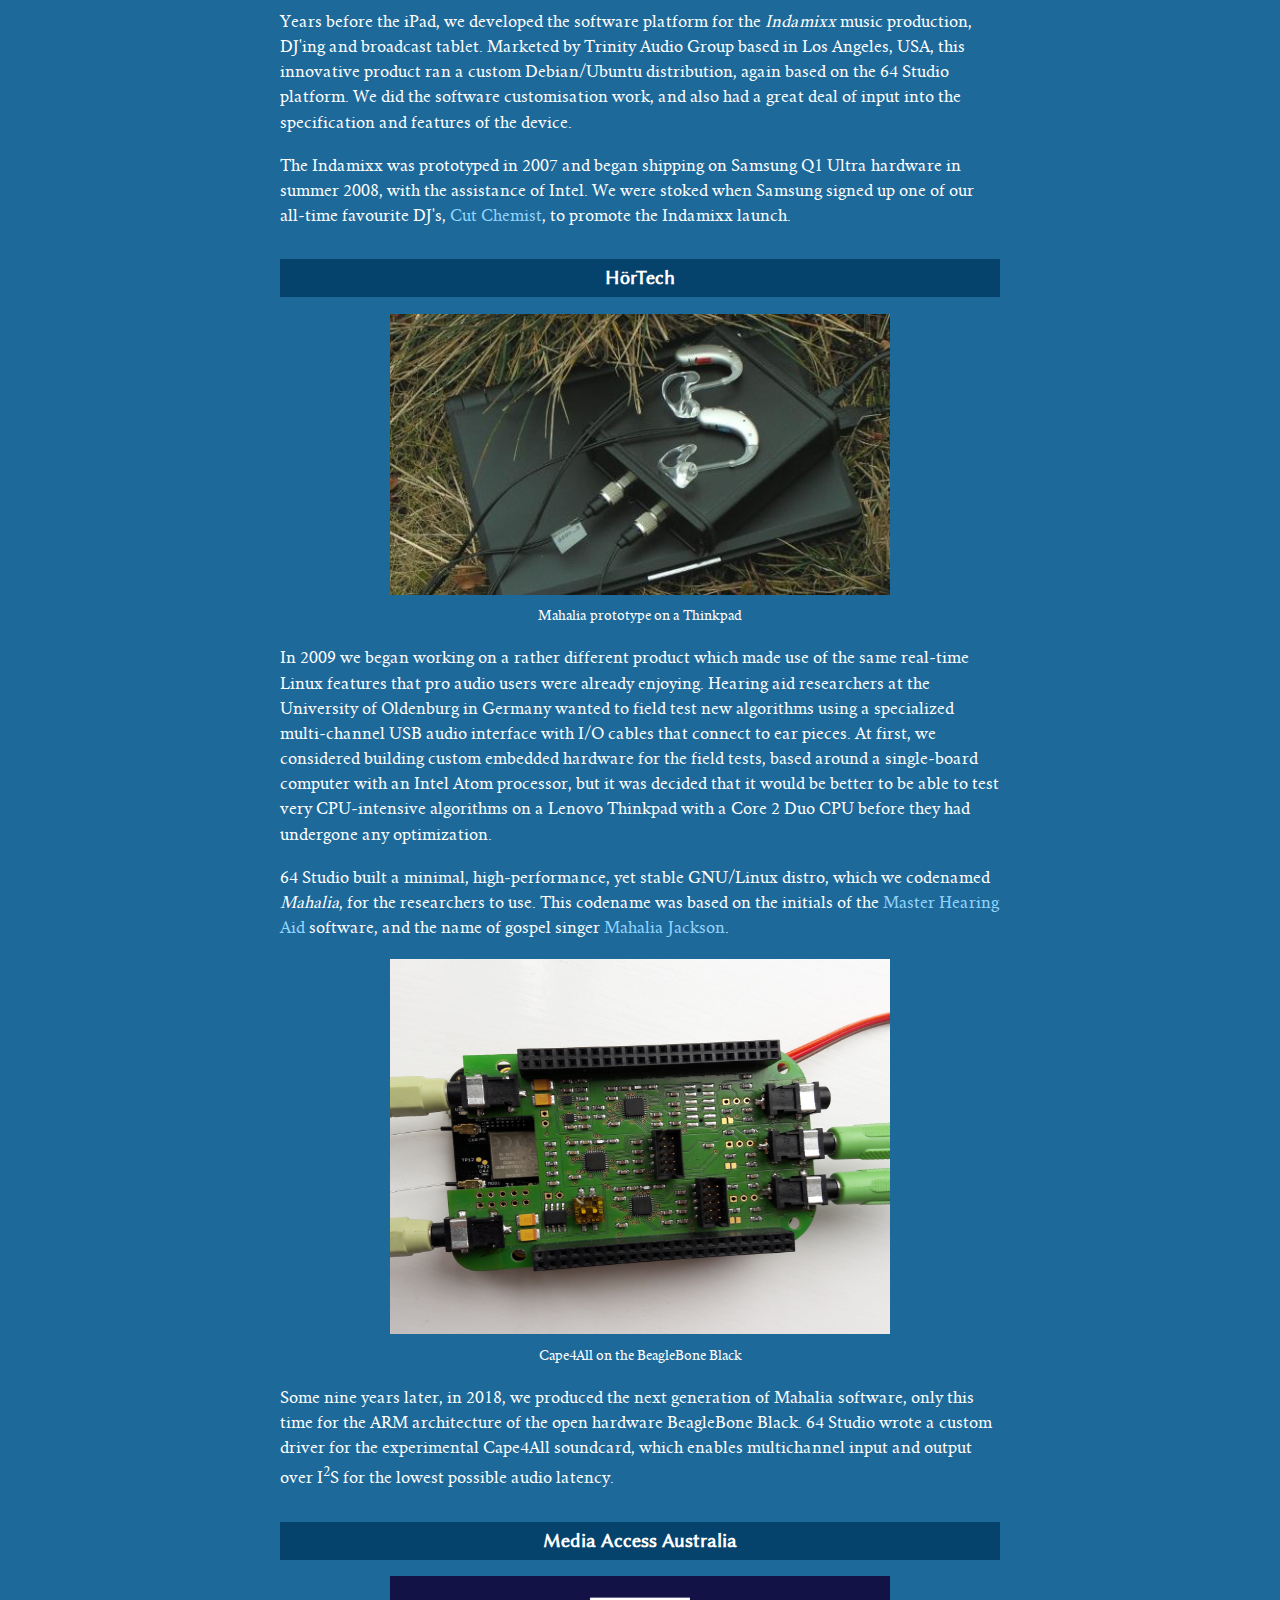
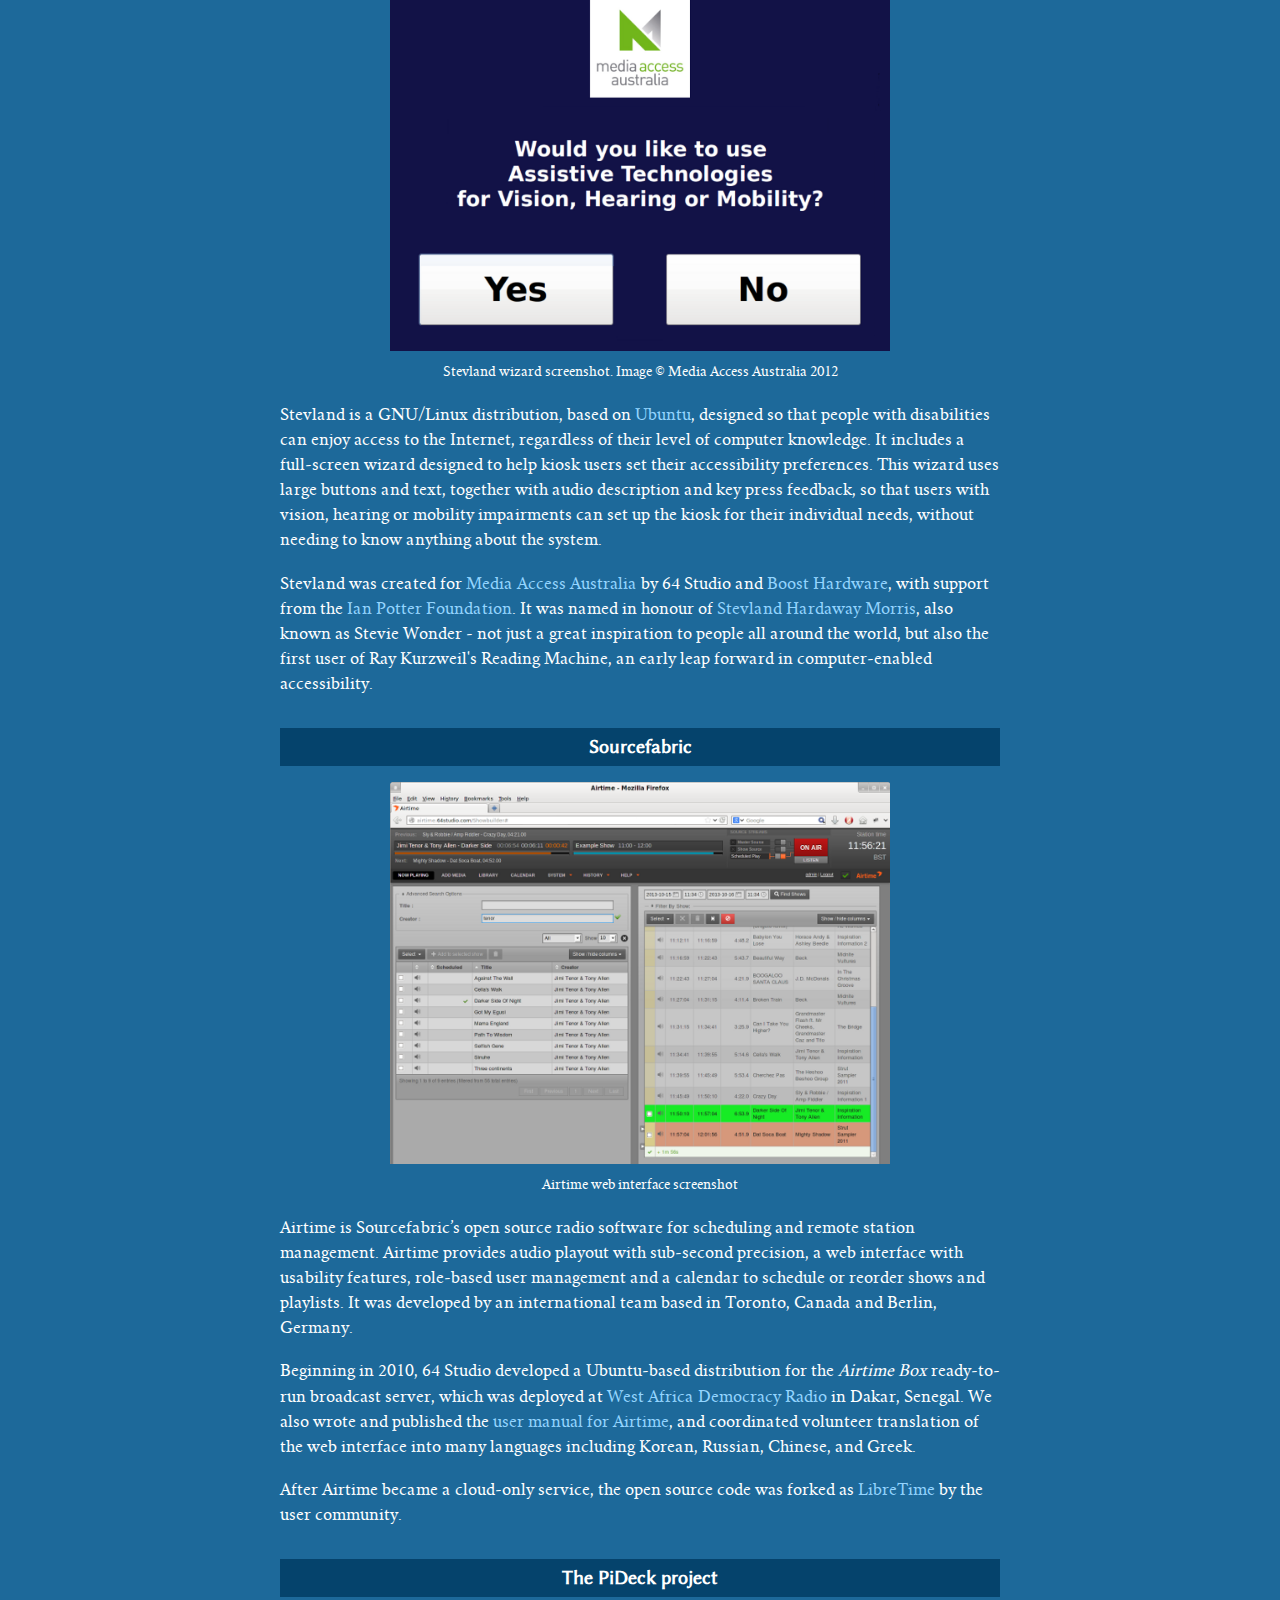
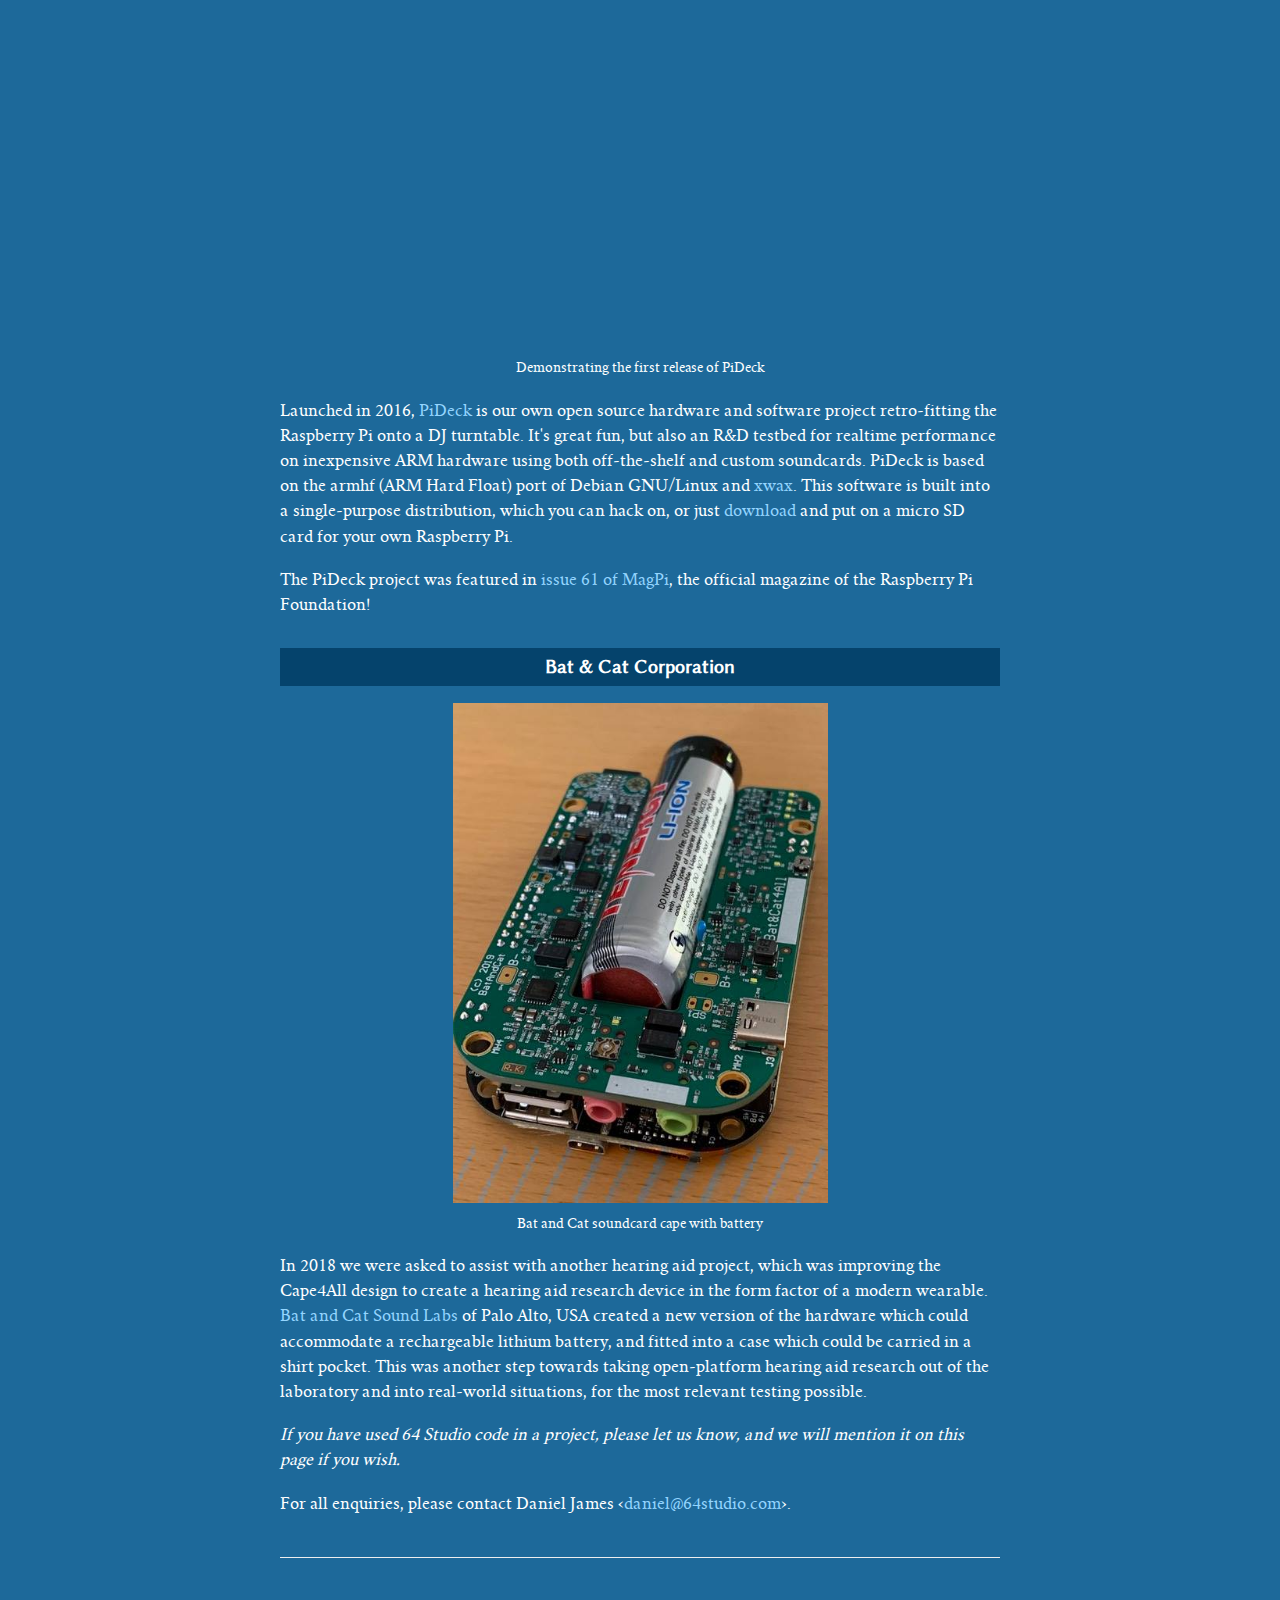
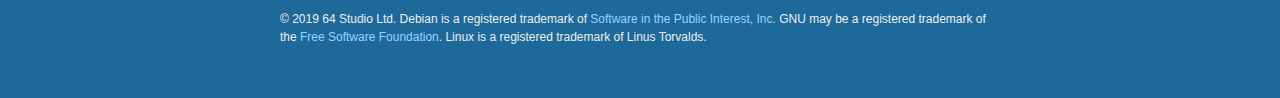
==== commit 992bc5d2: "Fix link to Ubuntu and reduce body text leading" ====
--- a/products.html
+++ b/products.html
@@ -127,7 +127,7 @@
 <small>Stevland wizard screenshot. Image © Media Access Australia 2012</small>
 </div>
 
-<p>Stevland is a GNU/Linux distribution, based on <a href="https://web.archive.org/web/20160325005601/http://www.ubuntu.com/">Ubuntu</a>, designed so that people with disabilities can enjoy access to the Internet, regardless of their level of computer knowledge. It includes a full-screen wizard designed to help kiosk users set their accessibility preferences. This wizard uses large buttons and text, together with audio description and key press feedback, so that users with vision, hearing or mobility impairments can set up the kiosk for their individual needs, without needing to know anything about the system.</p>
+<p>Stevland is a GNU/Linux distribution, based on <a href="https://ubuntu.com/">Ubuntu</a>, designed so that people with disabilities can enjoy access to the Internet, regardless of their level of computer knowledge. It includes a full-screen wizard designed to help kiosk users set their accessibility preferences. This wizard uses large buttons and text, together with audio description and key press feedback, so that users with vision, hearing or mobility impairments can set up the kiosk for their individual needs, without needing to know anything about the system.</p>
 
 <p>Stevland was created for <a href="https://www.mediaaccess.org.au/">Media Access Australia</a> by 64 Studio and <a href="https://www.boosthardware.com/">Boost Hardware</a>, with support from the <a href="https://www.ianpotter.org.au/">Ian Potter Foundation</a>. It was named in honour of <a href="https://en.wikipedia.org/wiki/Stevie_Wonder">Stevland Hardaway Morris</a>, also known as Stevie Wonder - not just a great inspiration to people all around the world, but also the first user of Ray Kurzweil's Reading Machine, an early leap forward in computer-enabled accessibility.</p>
 
--- a/64studio-style.css
+++ b/64studio-style.css
@@ -17,7 +17,7 @@
 body {
     font-family: crimsonroman;
     font-size: 18px;
-    line-height: 1.5;
+    line-height: 1.4;
     color: #fff;
     background-color: #1D699A;
     margin: 0;
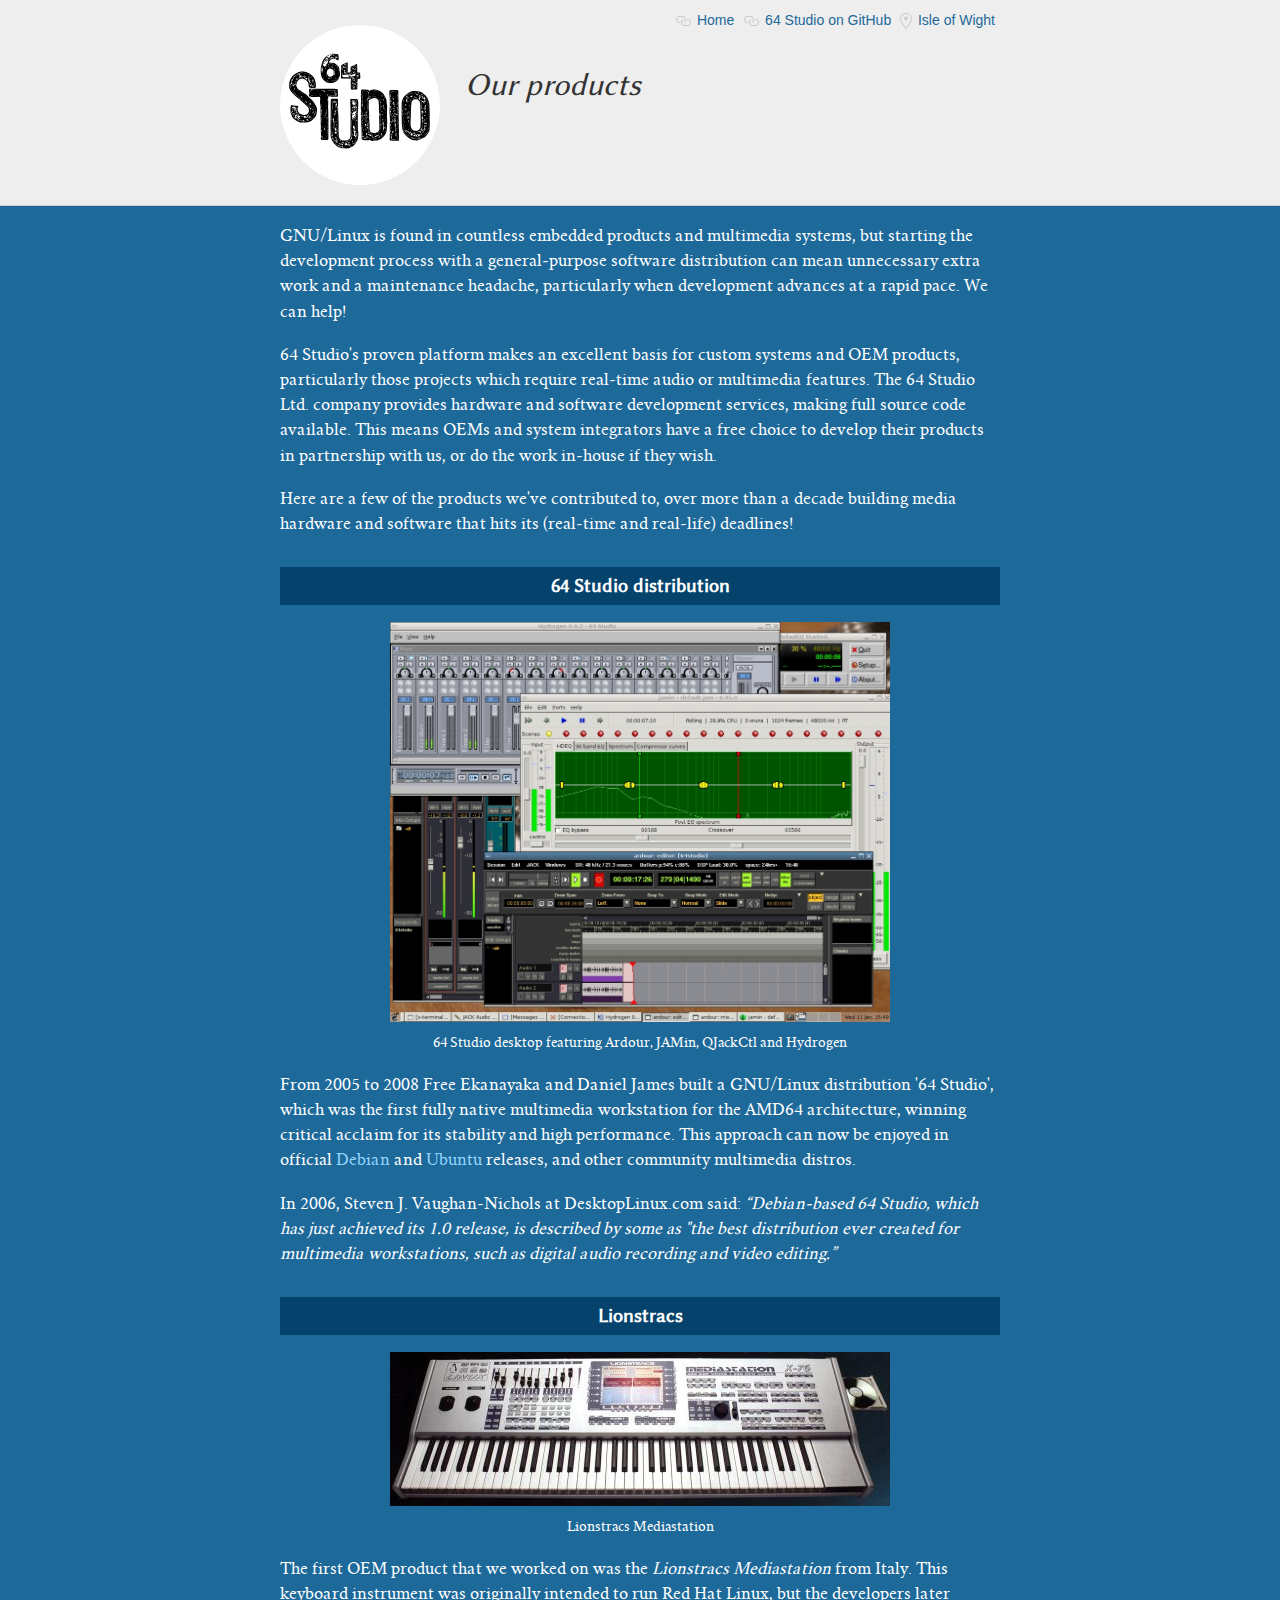
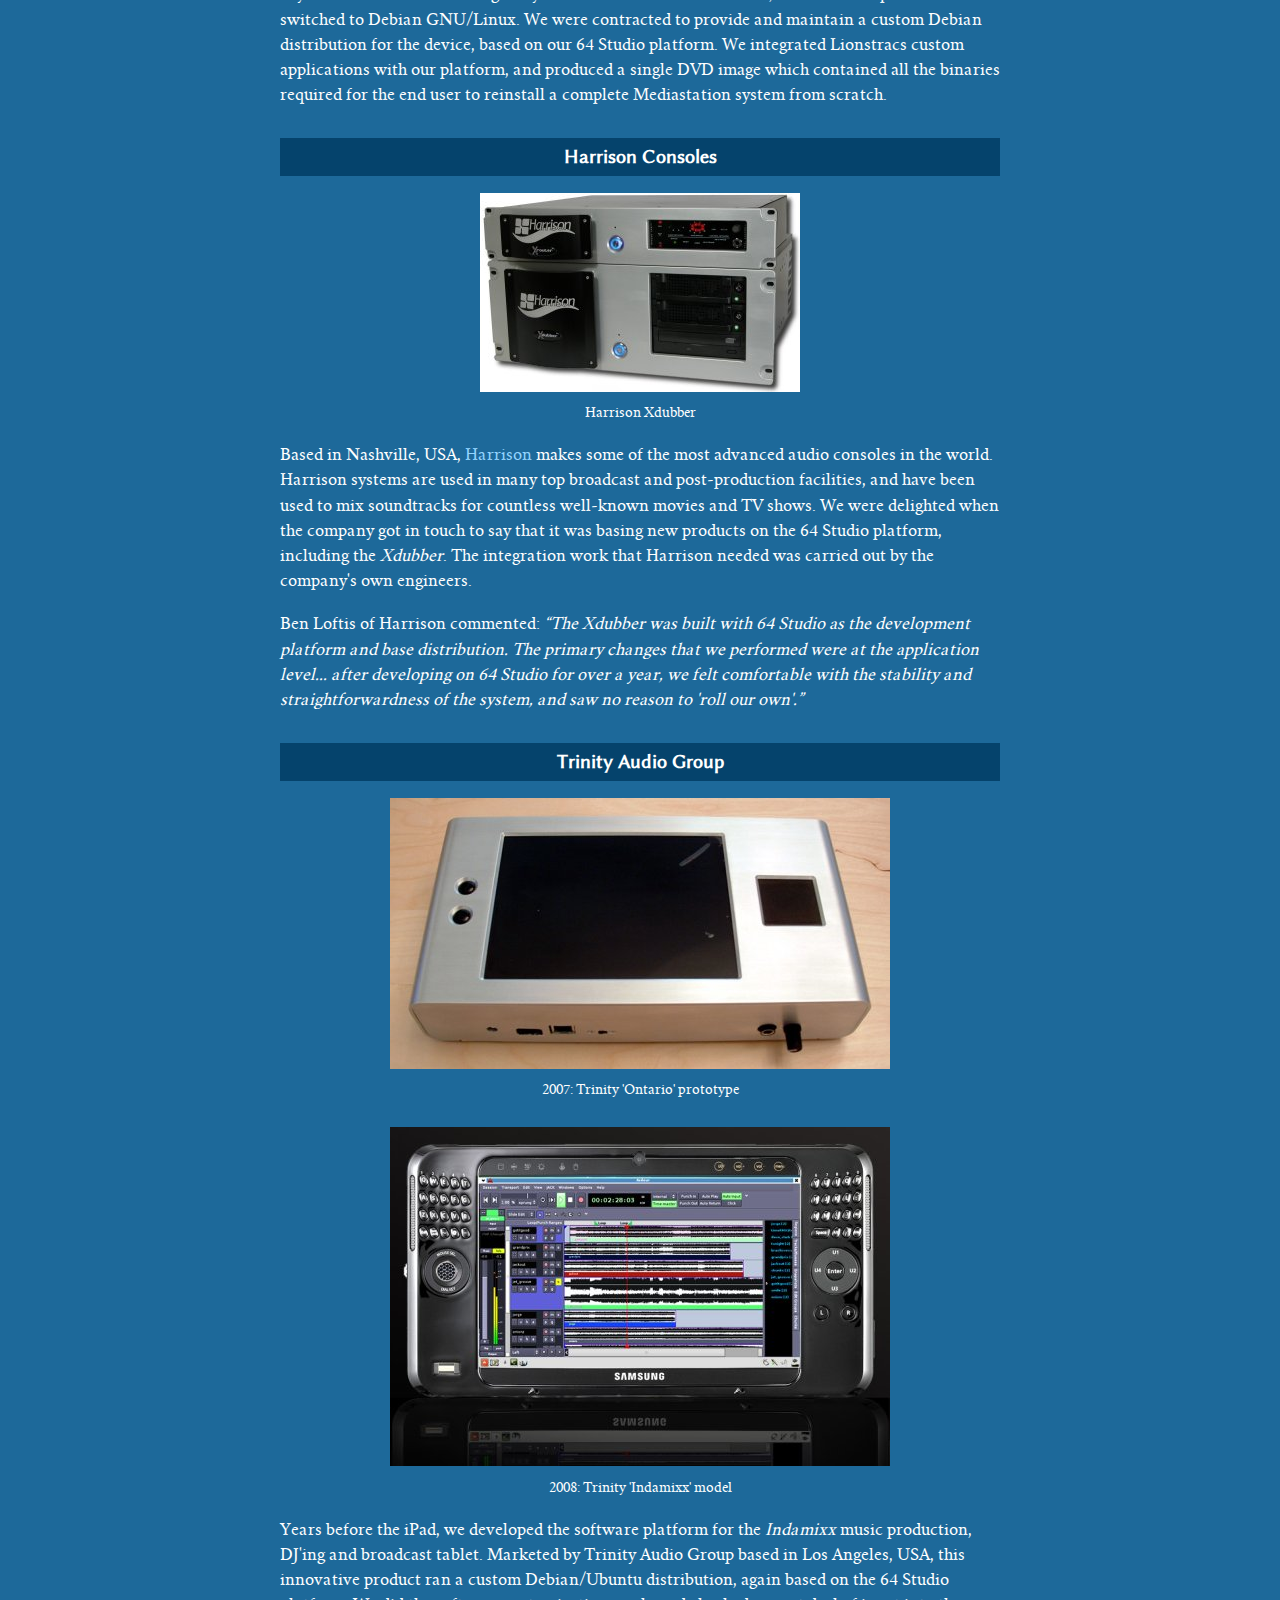
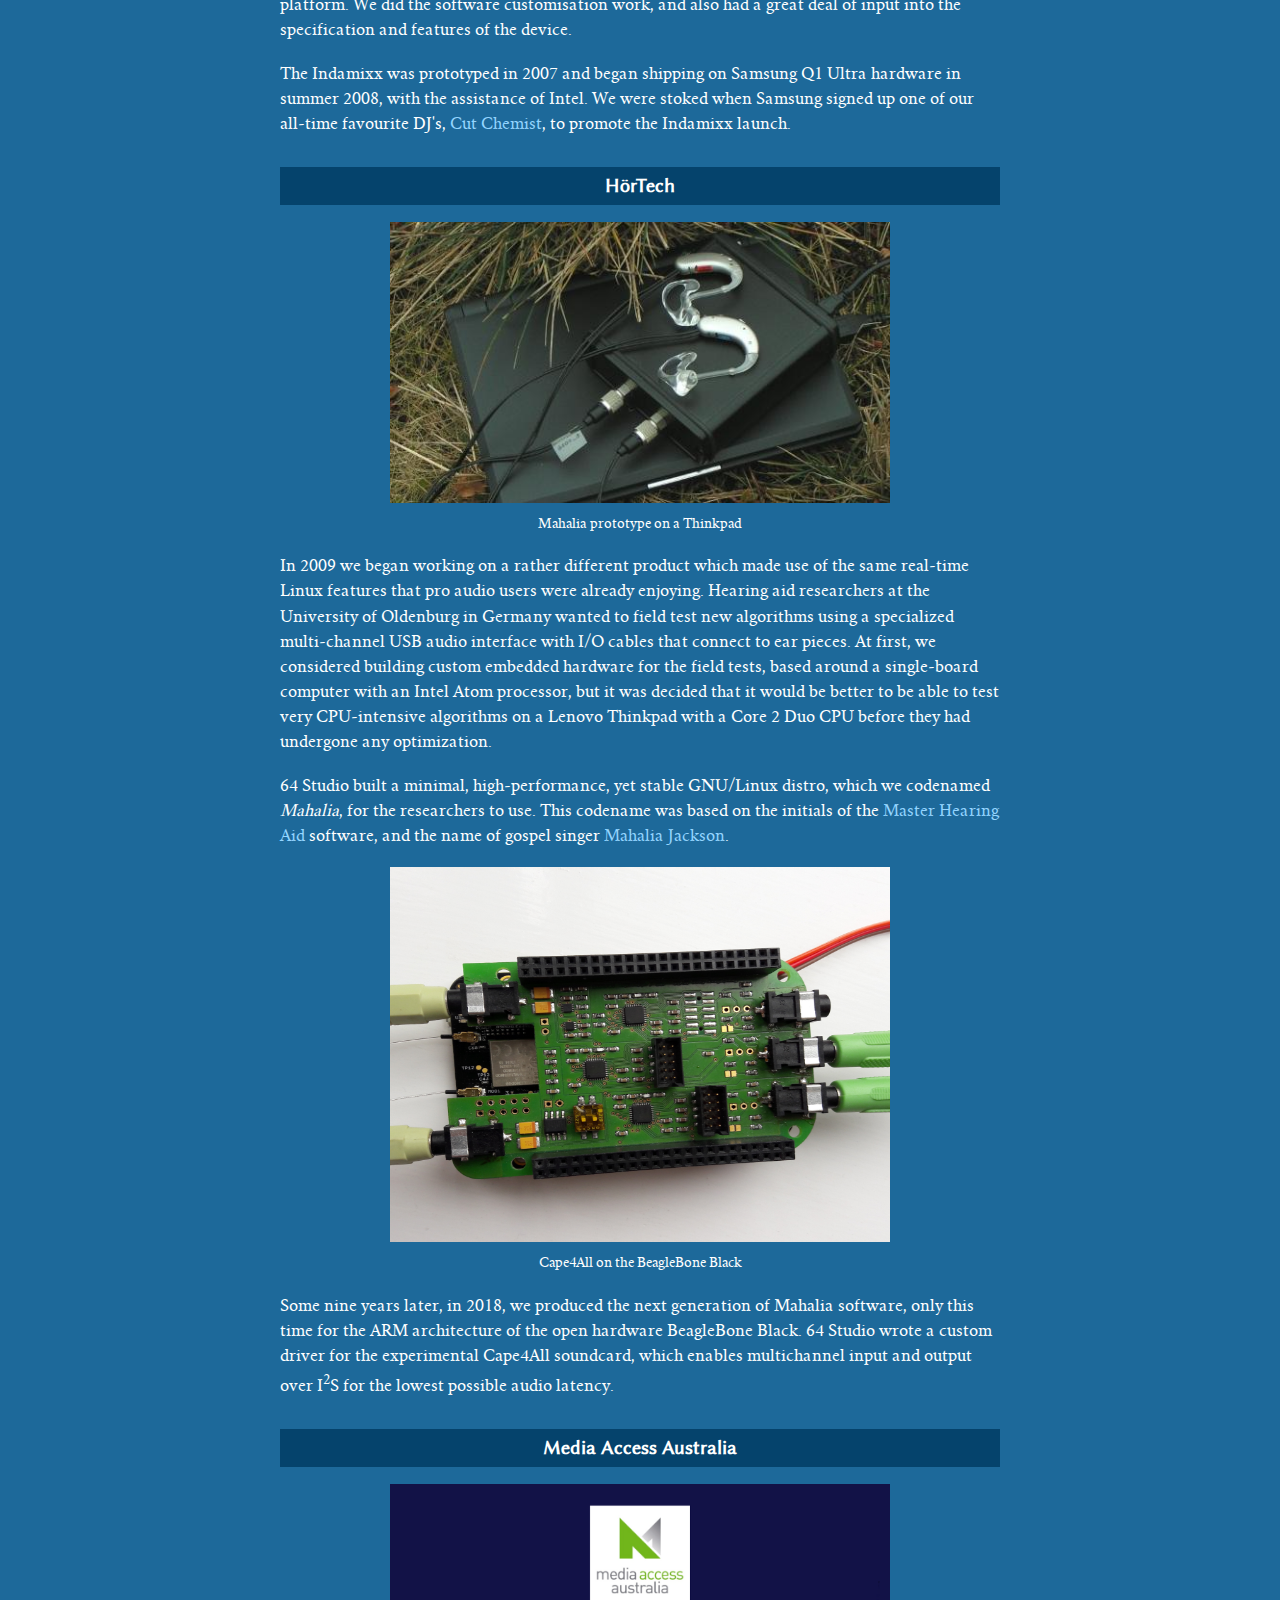
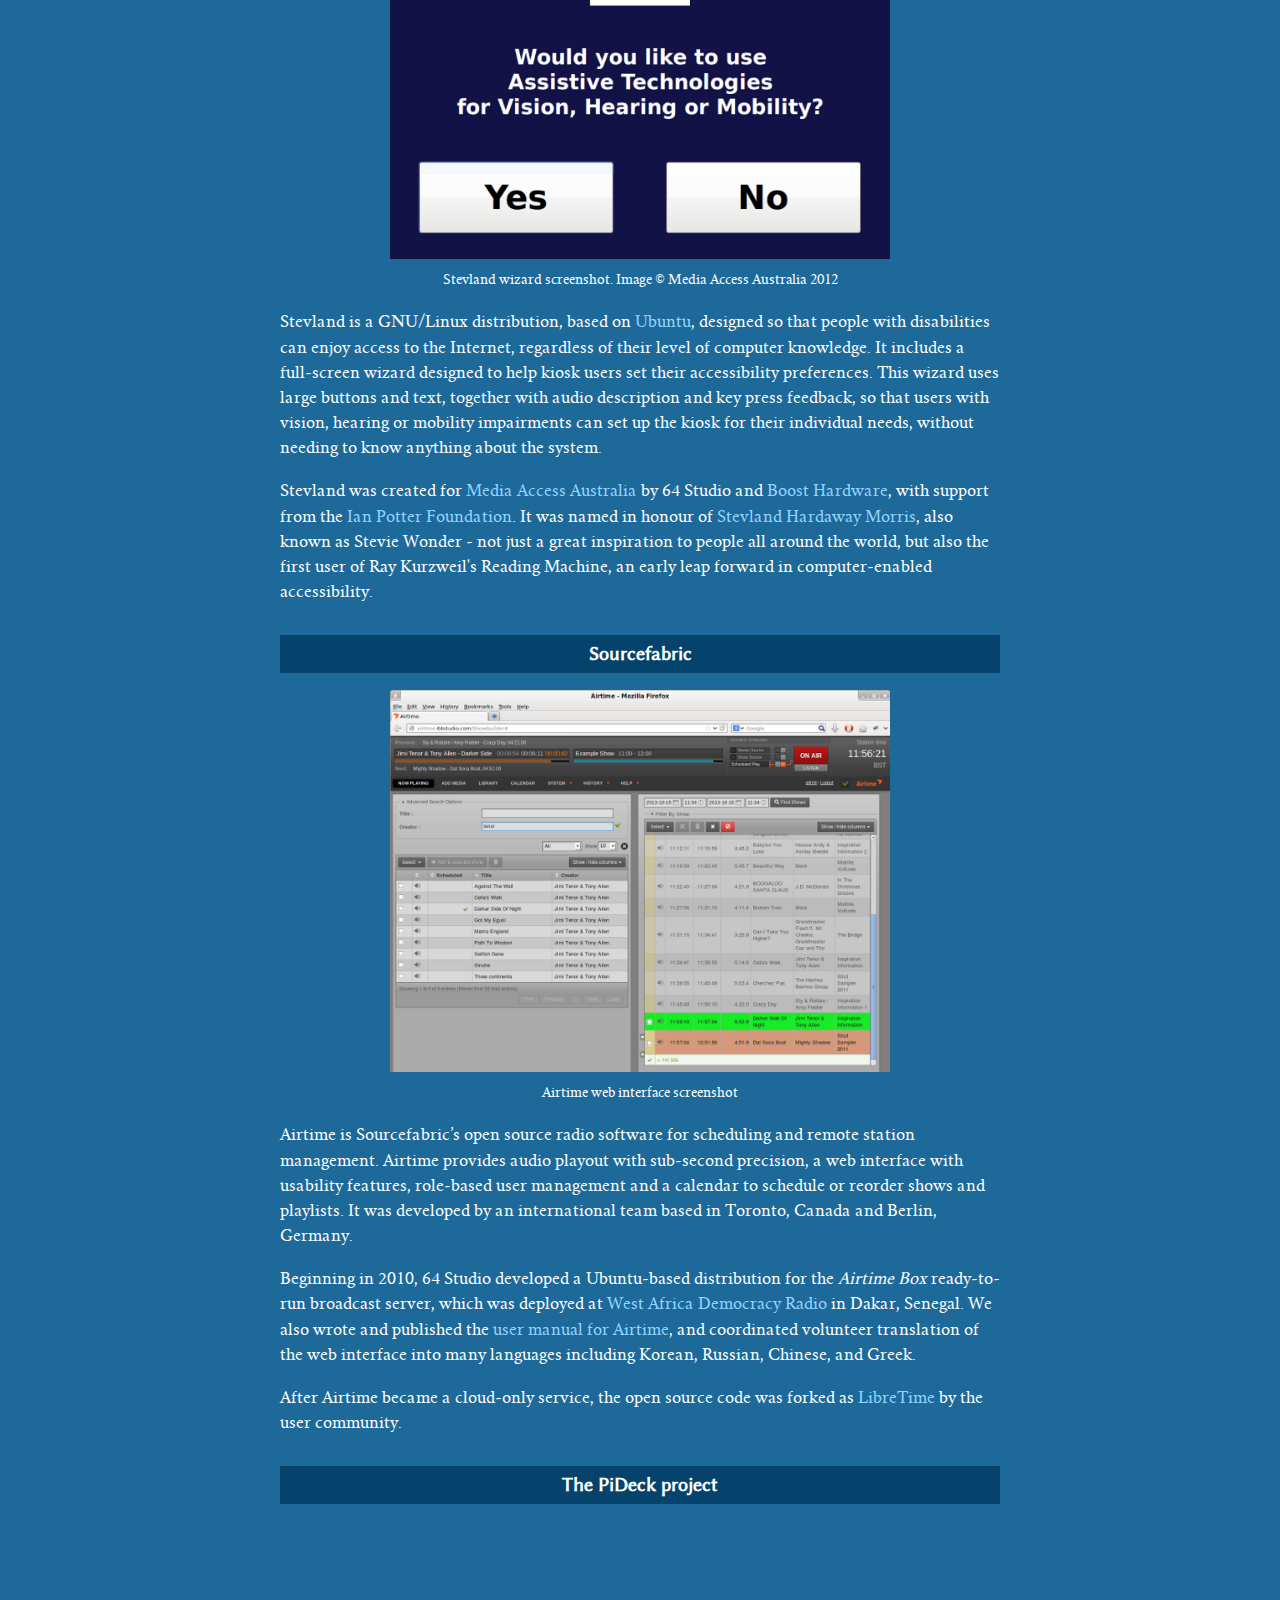
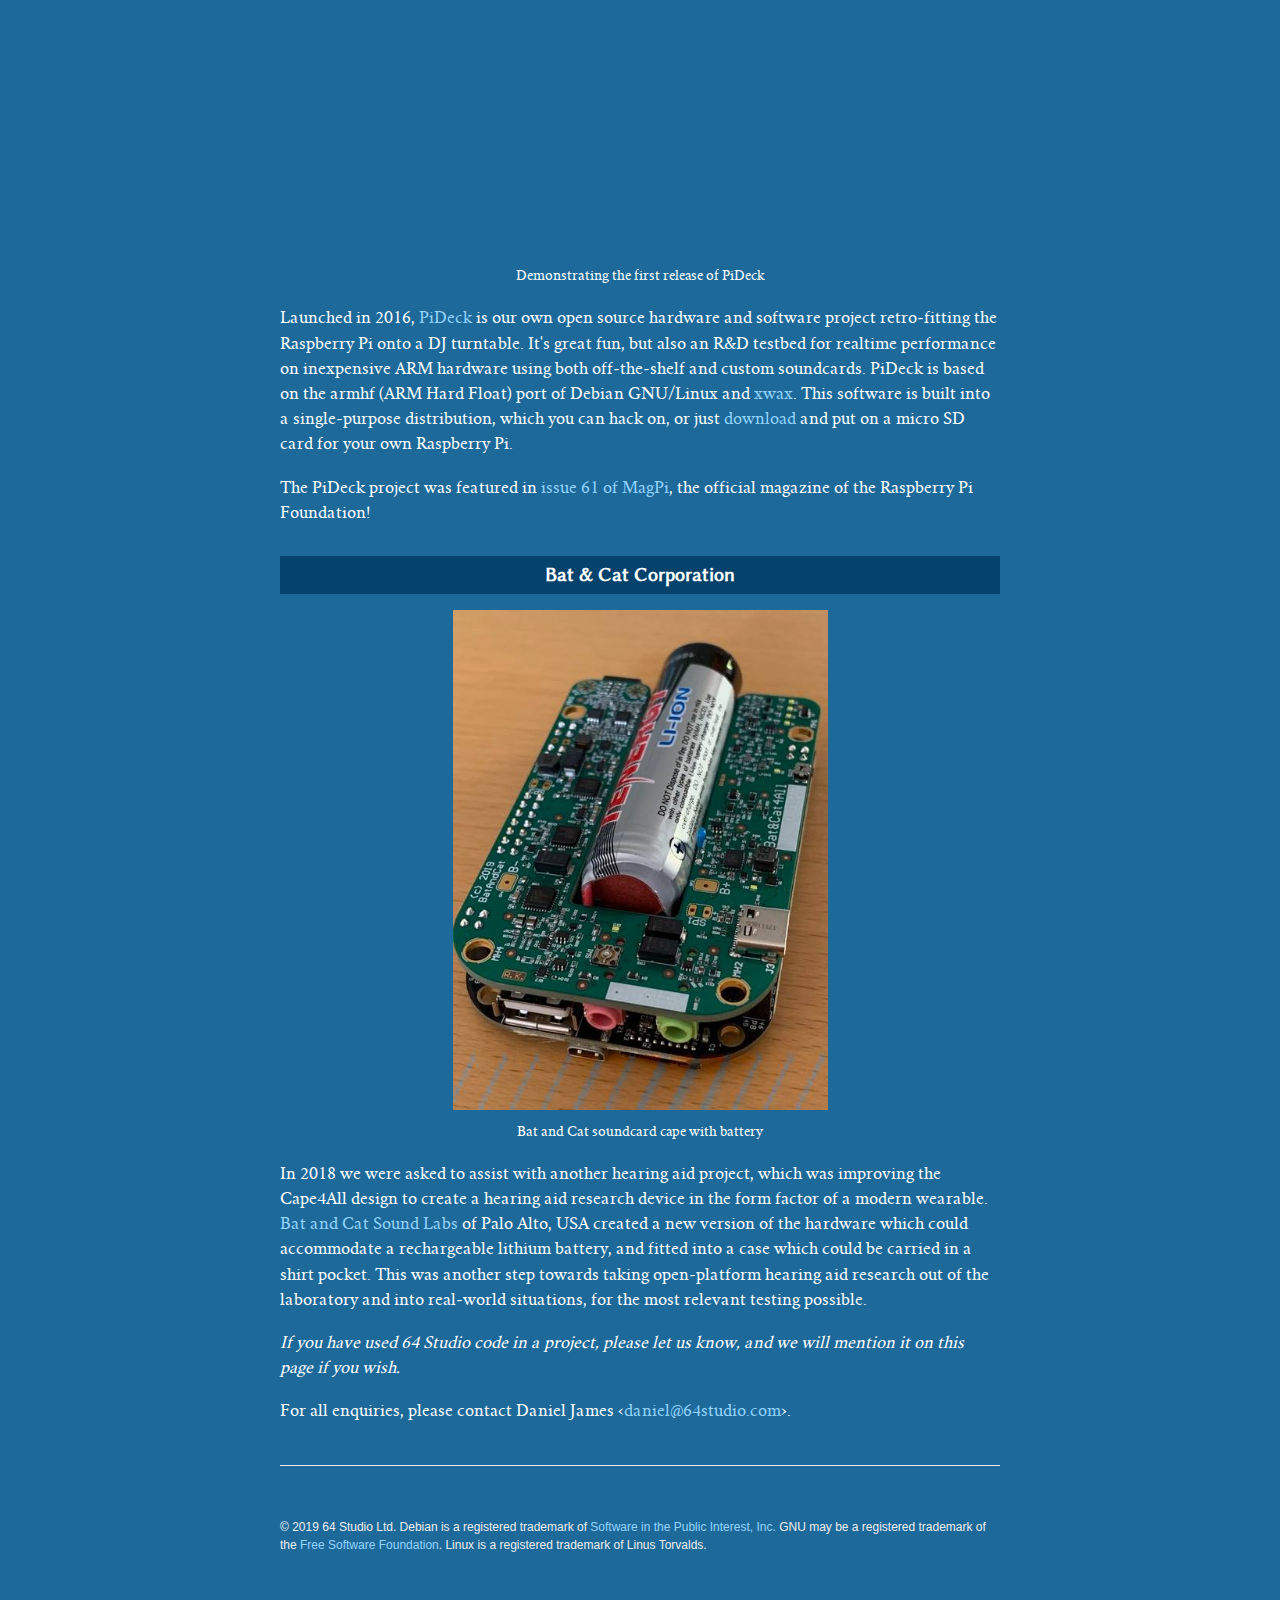
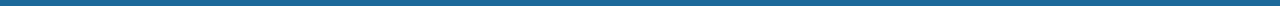
==== commit 622b0454: "Adjust header design" ====
--- a/products.html
+++ b/products.html
@@ -14,24 +14,15 @@
   
   <body>
  
- <div class="header"></div>
- 
 <header class="orghead">
   <div class="container">
 
     <div class="flex-table org-header-wrapper">
-      <a href="index.html">
-        <img alt="64 Studio" class="flex-table-item logo" itemprop="image" src="64studio_logo.svg" width="160" height="160" />
-      </a>
-      <div class="flex-table-item flex-table-item-primary">
-         <h1 class="org-name">
-          Our products
-        </h1>
           <ul class="org-header-meta">
 
               <li class="meta-item">
-                <svg aria-hidden="true" class="octicon octicon-location" height="16" version="1.1" viewBox="0 0 12 16" width="12"><path d="M6 0C2.69 0 0 2.5 0 5.5 0 10.02 6 16 6 16s6-5.98 6-10.5C12 2.5 9.31 0 6 0zm0 14.55C4.14 12.52 1 8.44 1 5.5 1 3.02 3.25 1 6 1c1.34 0 2.61.48 3.56 1.36.92.86 1.44 1.97 1.44 3.14 0 2.94-3.14 7.02-5 9.05zM8 5.5c0 1.11-.89 2-2 2-1.11 0-2-.89-2-2 0-1.11.89-2 2-2 1.11 0 2 .89 2 2z"></path></svg>
-                <span itemprop="location" title="Where is the Isle of Wight?"><a href="https://en.wikipedia.org/wiki/Isle_of_Wight">Isle of Wight</a></span>
+                <svg aria-hidden="true" class="octicon octicon-link" height="16" version="1.1" viewBox="0 0 16 16" width="16"><path d="M4 9h1v1H4c-1.5 0-3-1.69-3-3.5S2.55 3 4 3h4c1.45 0 3 1.69 3 3.5 0 1.41-.91 2.72-2 3.25V8.59c.58-.45 1-1.27 1-2.09C10 5.22 8.98 4 8 4H4c-.98 0-2 1.22-2 2.5S3 9 4 9zm9-3h-1v1h1c1 0 2 1.22 2 2.5S13.98 12 13 12H9c-.98 0-2-1.22-2-2.5 0-.83.42-1.64 1-2.09V6.25c-1.09.53-2 1.84-2 3.25C6 11.31 7.55 13 9 13h4c1.45 0 3-1.69 3-3.5S14.5 6 13 6z"></path></svg>
+                <a href="index.html" class="meta-link" itemprop="url" title="64 Studio homepage">Home</a>
               </li>
 
               <li class="meta-item">
@@ -39,12 +30,21 @@
                 <a href="https://github.com/64studio" class="meta-link" itemprop="url" title="Fork and hack our stuff">64 Studio on GitHub</a>
               </li>
 
-              <li class="meta-item">
-                <svg aria-hidden="true" class="octicon octicon-link" height="16" version="1.1" viewBox="0 0 16 16" width="16"><path d="M4 9h1v1H4c-1.5 0-3-1.69-3-3.5S2.55 3 4 3h4c1.45 0 3 1.69 3 3.5 0 1.41-.91 2.72-2 3.25V8.59c.58-.45 1-1.27 1-2.09C10 5.22 8.98 4 8 4H4c-.98 0-2 1.22-2 2.5S3 9 4 9zm9-3h-1v1h1c1 0 2 1.22 2 2.5S13.98 12 13 12H9c-.98 0-2-1.22-2-2.5 0-.83.42-1.64 1-2.09V6.25c-1.09.53-2 1.84-2 3.25C6 11.31 7.55 13 9 13h4c1.45 0 3-1.69 3-3.5S14.5 6 13 6z"></path></svg>
-                <a href="index.html" class="meta-link" itemprop="url" title="64 Studio homepage">Home</a>
+               <li class="meta-item">
+                <svg aria-hidden="true" class="octicon octicon-location" height="16" version="1.1" viewBox="0 0 12 16" width="12"><path d="M6 0C2.69 0 0 2.5 0 5.5 0 10.02 6 16 6 16s6-5.98 6-10.5C12 2.5 9.31 0 6 0zm0 14.55C4.14 12.52 1 8.44 1 5.5 1 3.02 3.25 1 6 1c1.34 0 2.61.48 3.56 1.36.92.86 1.44 1.97 1.44 3.14 0 2.94-3.14 7.02-5 9.05zM8 5.5c0 1.11-.89 2-2 2-1.11 0-2-.89-2-2 0-1.11.89-2 2-2 1.11 0 2 .89 2 2z"></path></svg>
+                <span itemprop="location" title="Where is the Isle of Wight?"><a href="https://en.wikipedia.org/wiki/Isle_of_Wight">Isle of Wight</a></span>
               </li>
+
           </ul>
-      </div>
+
+          <a href="index.html">
+             <img alt="64 Studio" class="flex-table-item logo" itemprop="image" src="64studio_logo.svg" width="160" height="160" />
+          </a>
+
+          <h1 class="org-name">
+          Our products
+         </h1>
+
     </div>
 
   </div>
--- a/64studio-style.css
+++ b/64studio-style.css
@@ -23,29 +23,18 @@
     margin: 0;
 }
 
-.header {
-    padding-top: 8px;
-    padding-bottom: 10px;
-    background-color: #fff;
-    border-bottom: 1px solid #ccc;
-}
-
 .container {
-    width: 80%;
-    max-width: 720px;
+    width: 720px;
     margin-right: auto;
     margin-left: auto;
-    padding-right: 5px;
-    padding-left: 5px;
-
-}
-
-.org-header-wrapper .flex-table-item-primary {
+    padding-left: 10px;
+    padding-right: 10px;
+}
+
+.org-header-wrapper {
     padding-top: 10px;
     padding-bottom: 10px;
-    white-space: normal;
-    vertical-align: middle;
-    box-sizing: border-box;
+    width: 100%;
 }
 
 .flex-table {
@@ -53,7 +42,6 @@
 }
 
 .orghead {
-    padding-top: 20px;
     padding-bottom: 0;
     background-color: #eee;
     border-bottom: 1px solid #ccc;
@@ -64,15 +52,15 @@
     color: #333;
     line-height: 1.25 !important;
     font-size: 32px;
-    margin-top: -5px;
-    margin-bottom: 0;
+    margin-top: 55px;
+    width: 500px;
 }
 
 .org-header-meta {
-    font-size: 12px;
+    font-size: 14px;
     line-height: 1.5;
     list-style: none;
-    padding-left: 0;
+    float: right;
     margin-bottom: 0;
     box-sizing: border-box;
 }
@@ -86,15 +74,15 @@
 }
 
 .octicon {
-    display: inline-block;
+    display: inline;
     vertical-align: text-top;
     fill: currentColor;
 }
 
 .org-header-meta .meta-item {
-    display: inline-block;
+    display: inline;
     max-width: 100%;
-    padding-right: 18px;
+    padding-right: 5px;
     overflow: hidden;
     text-overflow: ellipsis;
     white-space: nowrap;
@@ -141,11 +129,32 @@
     padding: 5px;
 }
 
+img.logo {
+    float: left;
+    padding-top: 15px;
+    padding-right: 25px;
+    padding-bottom: 10px;
+}
+
 small {
     padding: 5px;
 }
 
+ul {
+  padding: 0;
+  margin: 0;
+  text-align: right;
+}
+
+li {
+  padding: 0;
+  margin: 0;
+}
+
 @media screen and (max-width:480px) {
+    .container {
+        width: 300px;
+    }
     iframe {
         width: 300px;
         height: 200px;
@@ -163,12 +172,33 @@
         width: auto;
     }
     img.logo {
-        width: 140px;
-        height: 140px;
+        width: 110px;
+        height: 110px;
+        padding-top: 0;
+        padding-right: 5px;
+    }
+    .org-name {
+        font-size: 28px;
+        margin-top: 10px;
+        float: left;
+        width: 300px;
+    }
+    .org-header-meta {
+        padding-bottom: 10px;
+    }
+    .org-header-meta .meta-item {
+        display: block;
+    }
+    li {
+        padding-top: 8px;
+        padding-bottom: 8px;
     }
 }
 
 @media screen and (min-width:481px) and (max-width:760px) {
+    .container {
+        width: 450px;
+    }
     iframe {
         width: 450px;
         height: 301px;
@@ -186,7 +216,11 @@
         width: auto;
     }
     img.logo {
-        width: 150px;
-        height: 150px;
-    }
-}
+        width: 140px;
+        height: 140px;
+    }
+   .org-name {
+        width: 450px;
+        margin-top: 40px;
+    }
+}
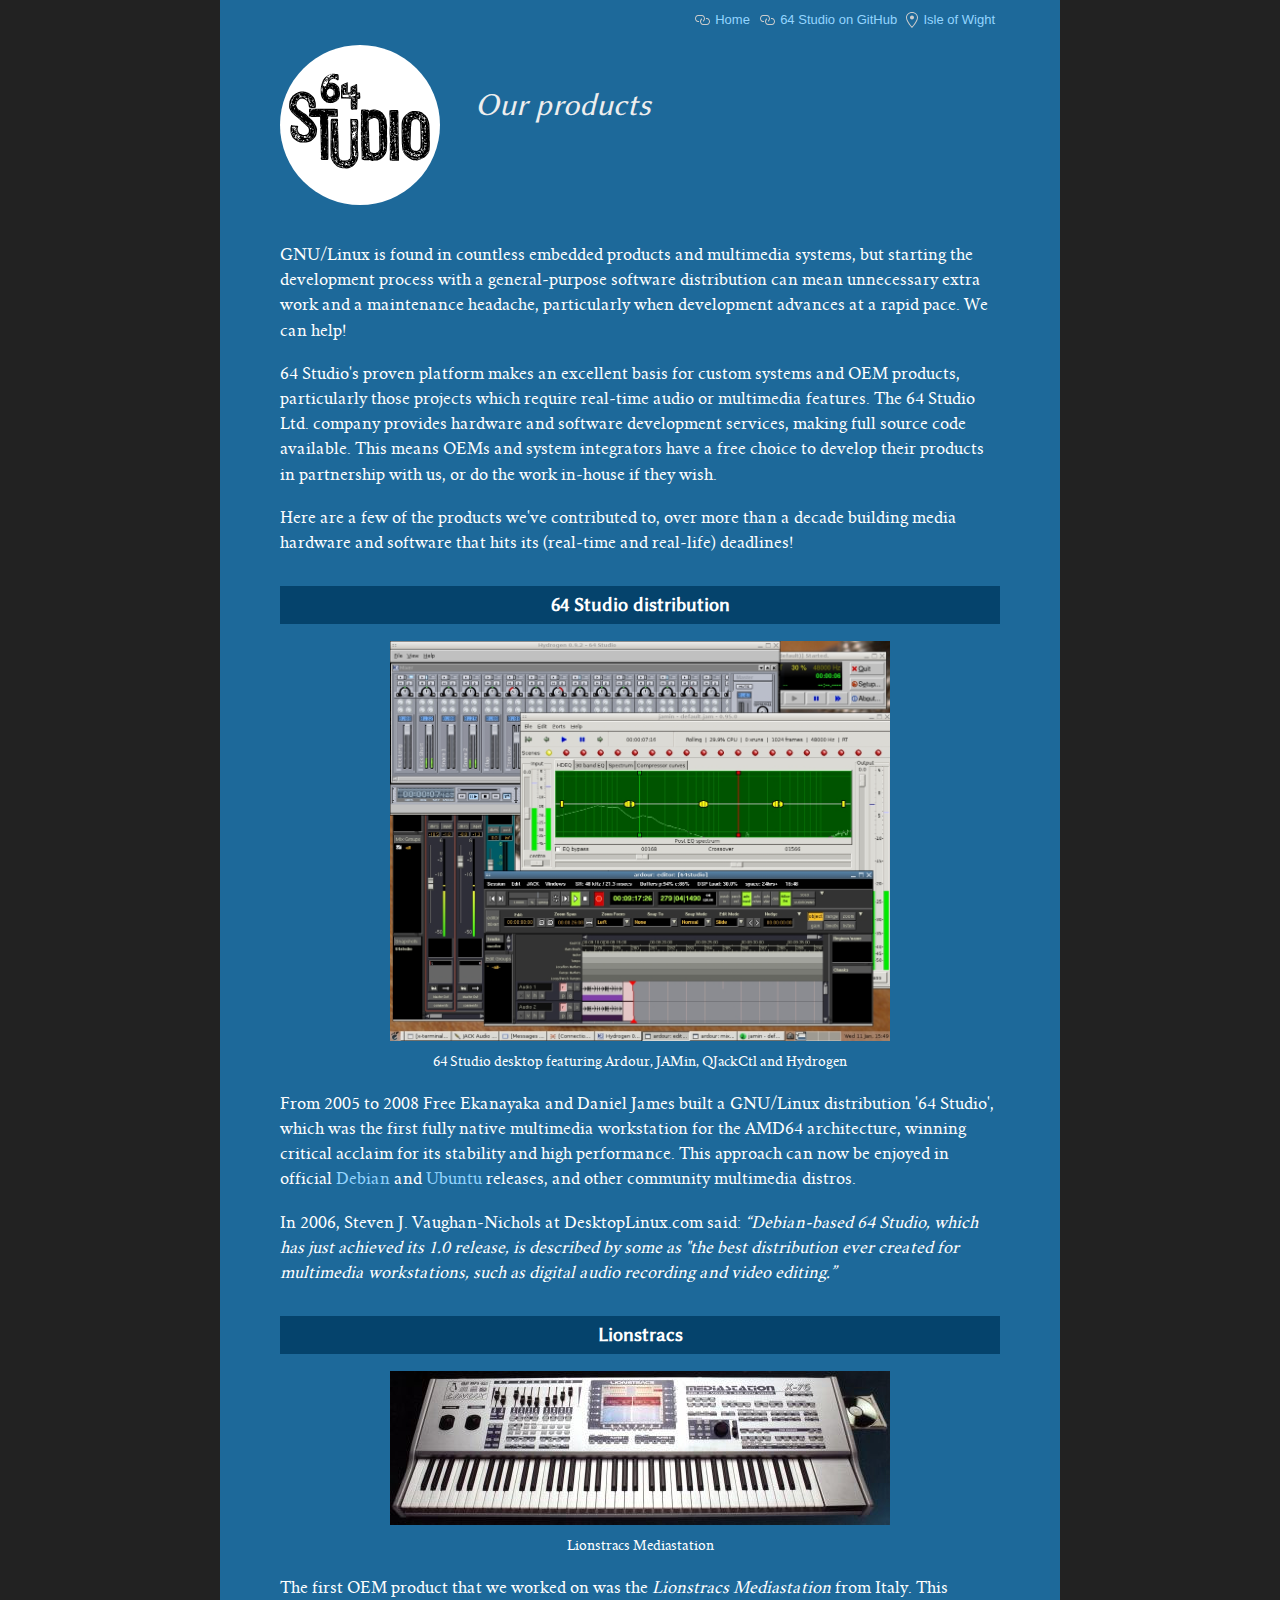
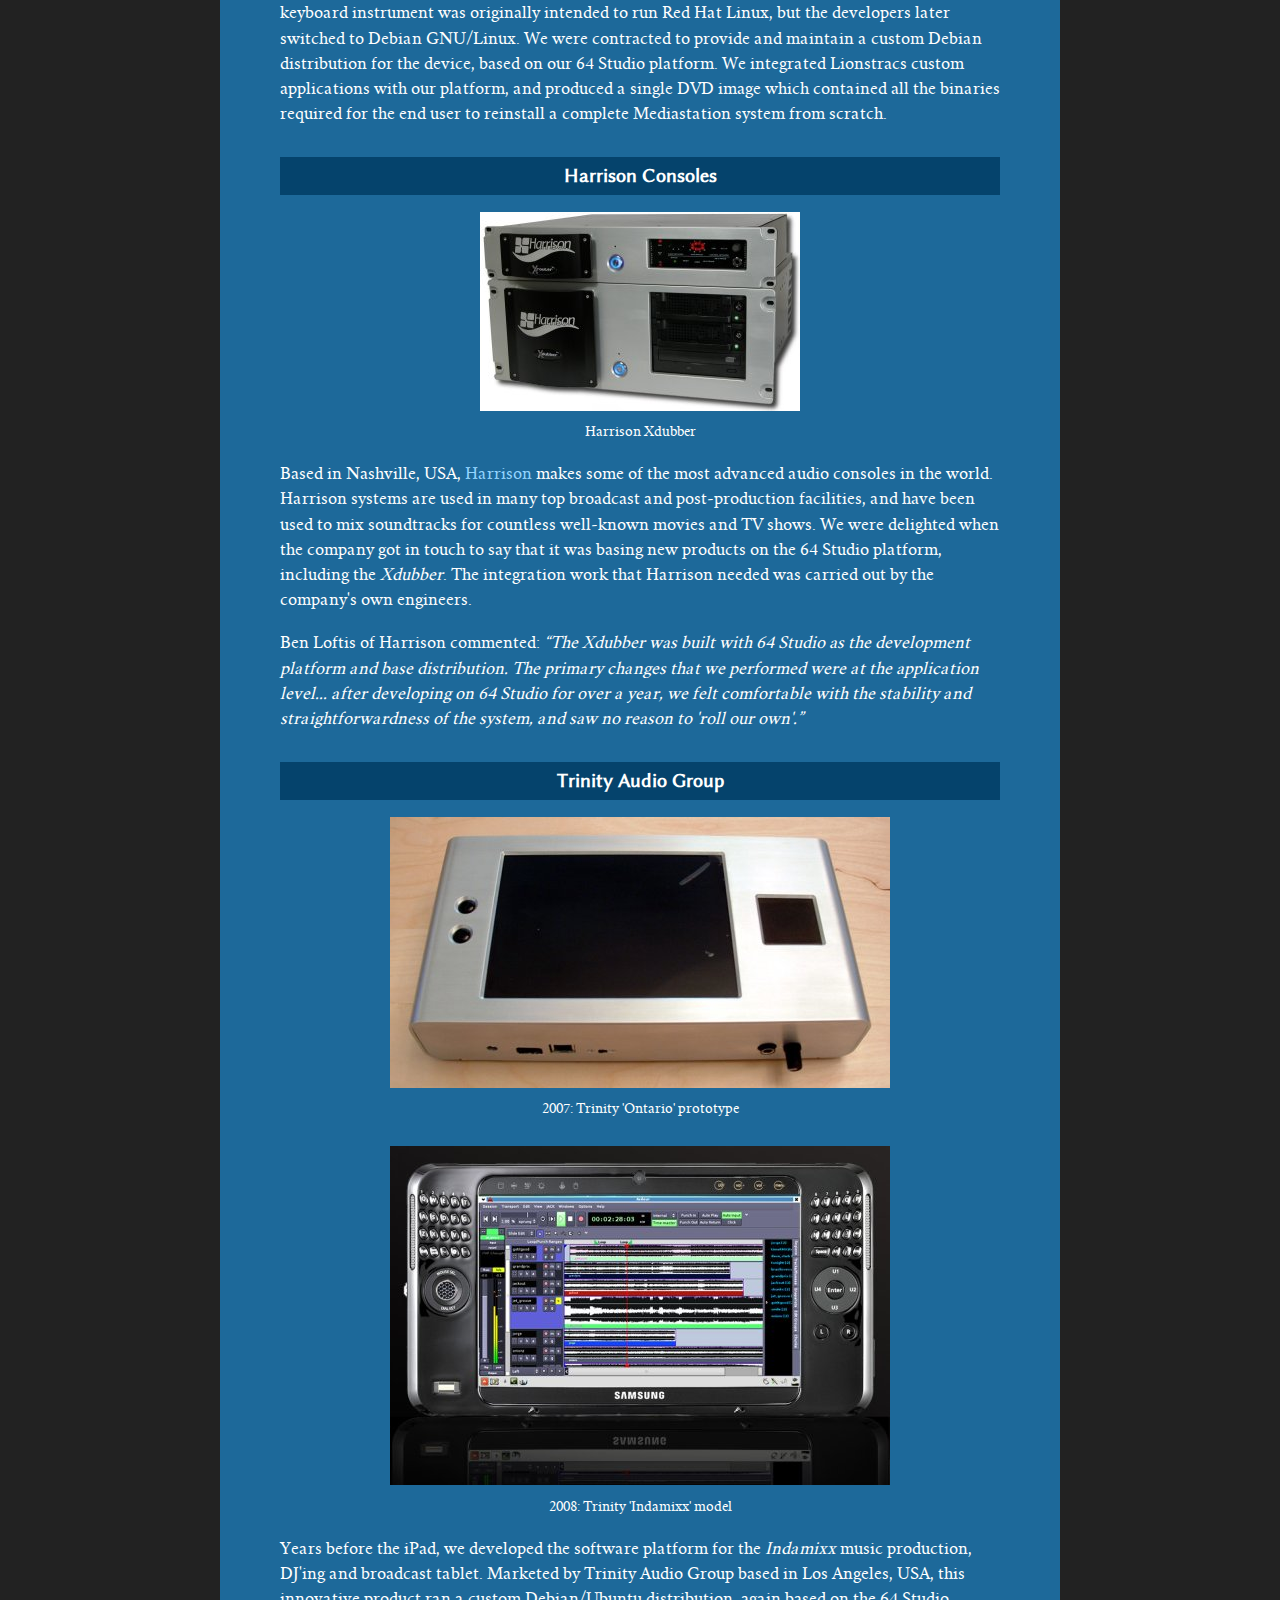
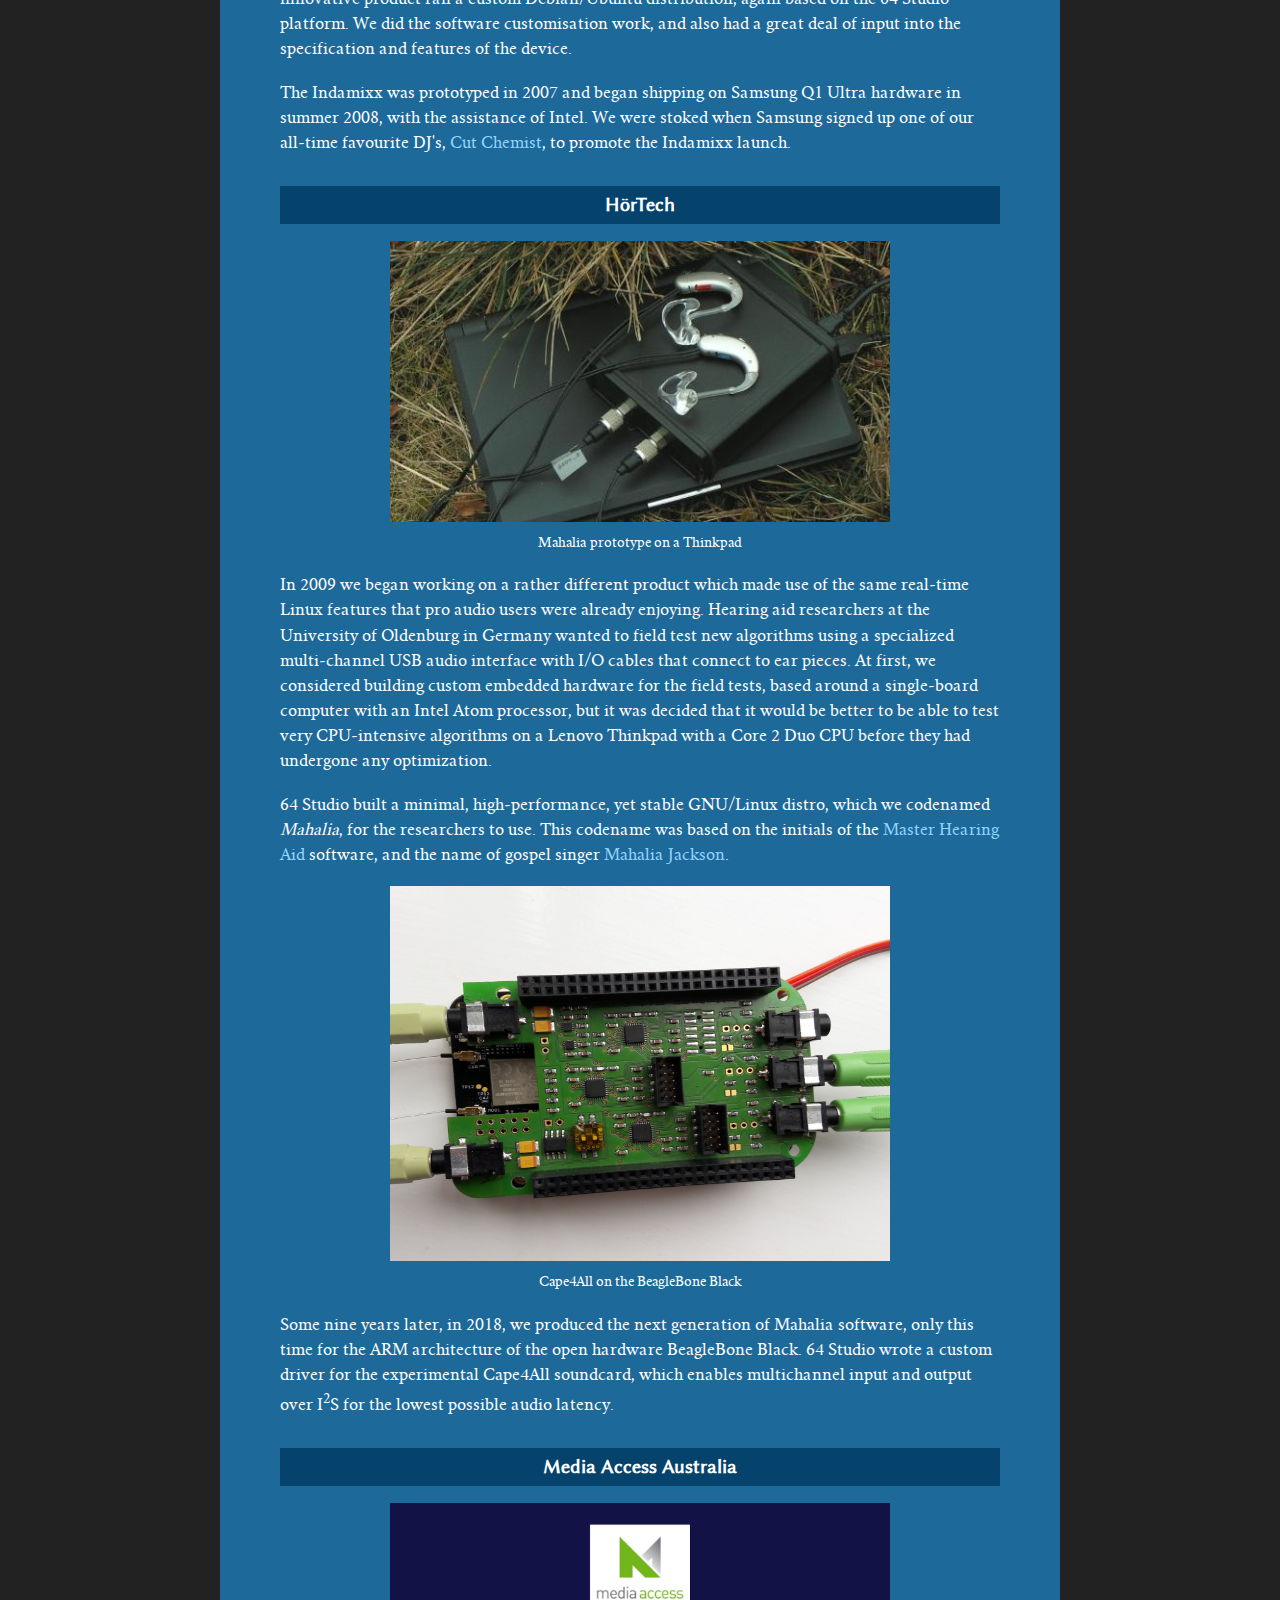
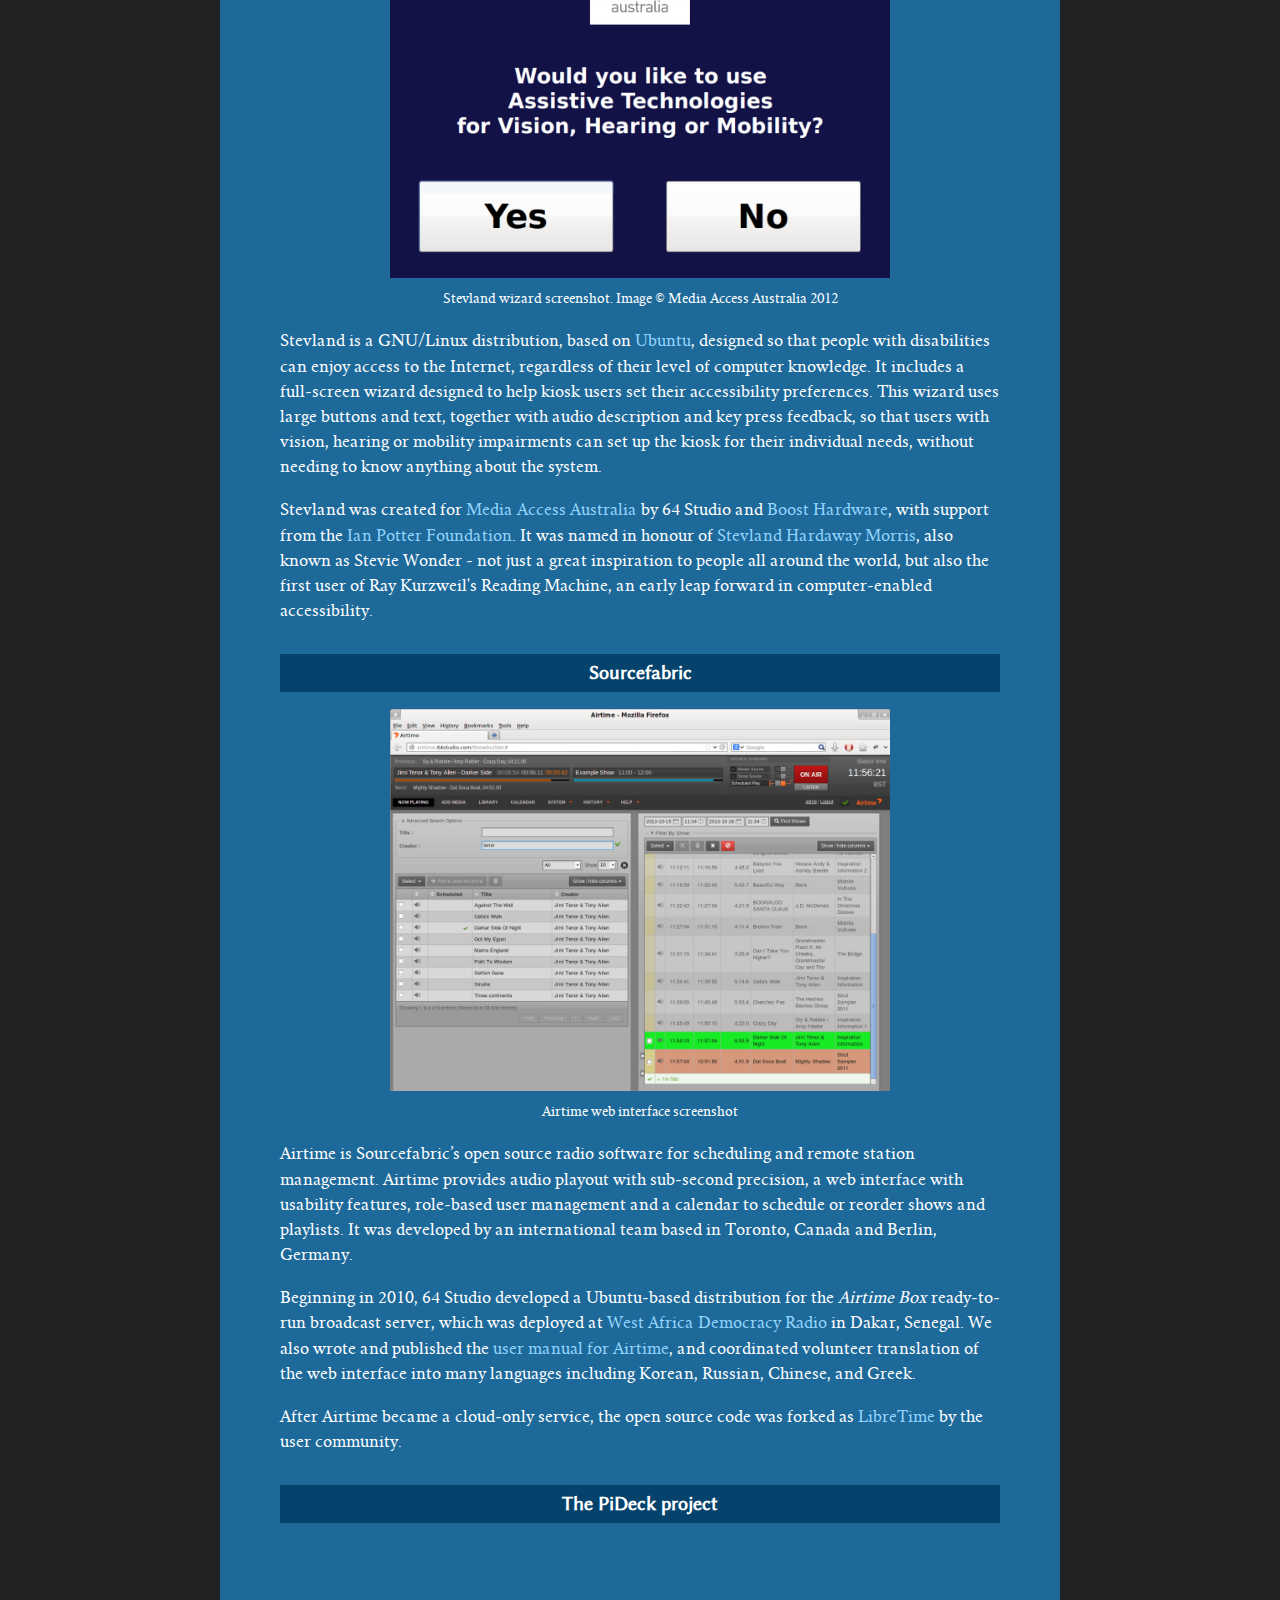
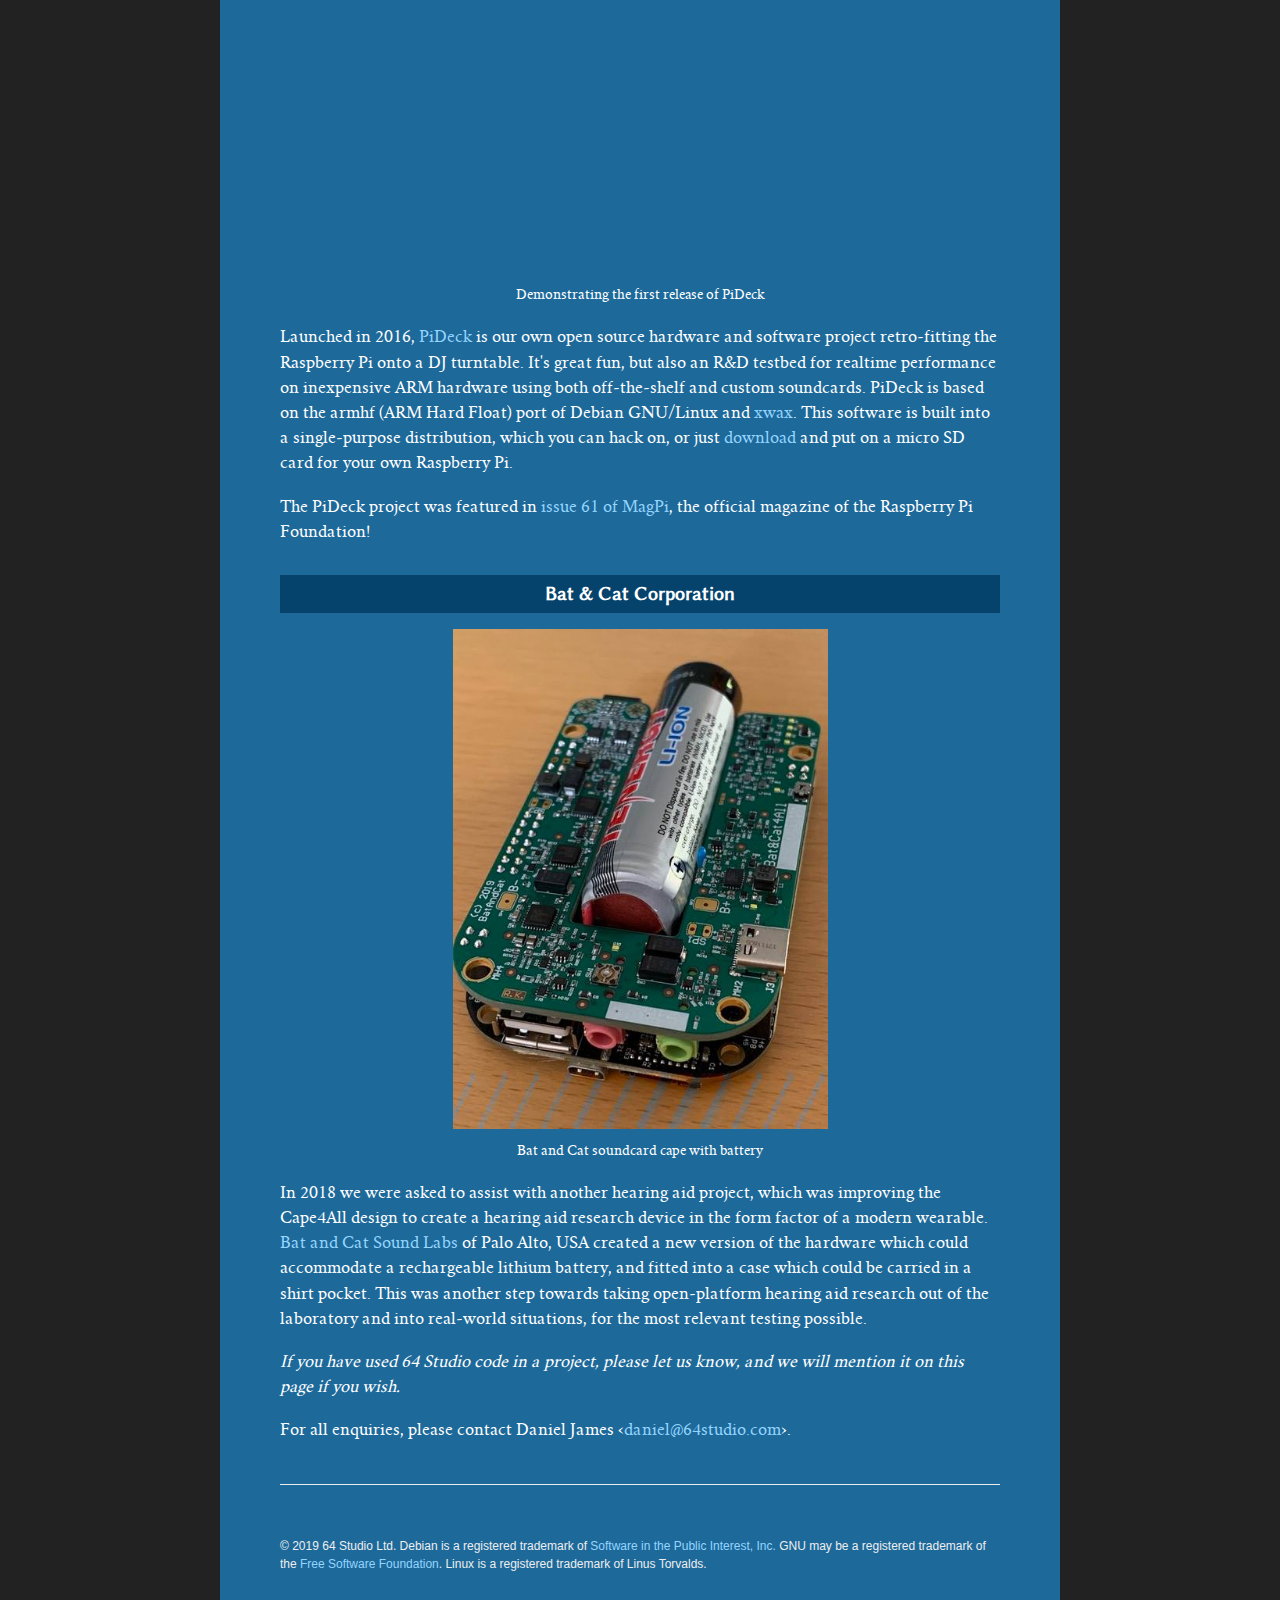
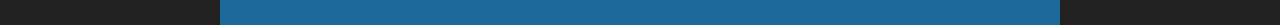
==== commit af63b13f: "Dark background for wider pages Reformat products page" ====
--- a/products.html
+++ b/products.html
@@ -13,9 +13,10 @@
 </head>
   
   <body>
- 
-<header class="orghead">
+
   <div class="container">
+  <header class="orghead">
+
 
     <div class="flex-table org-header-wrapper">
           <ul class="org-header-meta">
@@ -47,10 +48,7 @@
 
     </div>
 
-  </div>
 </header>
-
-<div class="container">
 
 <p>GNU/Linux is found in countless embedded products and multimedia systems, but starting the development process with a general-purpose software distribution can mean unnecessary extra work and a maintenance headache, particularly when development advances at a rapid pace. We can help!</p>
 
@@ -169,9 +167,6 @@
 <p><i>If you have used 64 Studio code in a project, please let us know, and we will mention it on this page if you wish.</i></p>
 <p>For all enquiries, please contact Daniel James &lsaquo;<a href="mailto:Daniel%20James%20%3cdaniel@64studio.com%3e">daniel@64studio.com</a>&rsaquo;.</p>
 
-</div>
-
-<div class="container">
   <div class="site-footer">
   <p>&copy; 2019 64 Studio Ltd. Debian is a registered trademark of <a href="http://www.spi-inc.org/corporate/trademarks/">Software in the Public Interest, Inc.</a> GNU may be a registered trademark of the <a href="http://www.fsf.org/">Free Software Foundation</a>. Linux is a registered trademark of Linus Torvalds.</p>	  
   </div>
--- a/64studio-style.css
+++ b/64studio-style.css
@@ -1,7 +1,7 @@
 @font-face {
     font-family: 'linux_biolinum_oregular';
     src: url('linbiolinum_r-webfont.woff2') format('woff2'),
-         url('linbiolinum_r-webfont.woff') format('woff');
+           url('linbiolinum_r-webfont.woff') format('woff');
     font-weight: normal;
     font-style: normal;
 }
@@ -9,7 +9,7 @@
 @font-face {
     font-family: 'crimsonroman';
     src: url('crimson-roman-webfont.woff2') format('woff2'),
-         url('crimson-roman-webfont.woff') format('woff');
+           url('crimson-roman-webfont.woff') format('woff');
     font-weight: normal;
     font-style: normal;
 }
@@ -19,7 +19,7 @@
     font-size: 18px;
     line-height: 1.4;
     color: #fff;
-    background-color: #1D699A;
+    background-color: #222;
     margin: 0;
 }
 
@@ -27,8 +27,8 @@
     width: 720px;
     margin-right: auto;
     margin-left: auto;
-    padding-left: 10px;
-    padding-right: 10px;
+    padding: 0 60px 0 60px;
+    background-color: #1D699A;
 }
 
 .org-header-wrapper {
@@ -43,21 +43,19 @@
 
 .orghead {
     padding-bottom: 0;
-    background-color: #eee;
-    border-bottom: 1px solid #ccc;
 }
 
 .org-name {
     font-weight: 400;
-    color: #333;
+    color: #eee;
     line-height: 1.25 !important;
     font-size: 32px;
-    margin-top: 55px;
+    margin-top: 75px;
     width: 500px;
 }
 
 .org-header-meta {
-    font-size: 14px;
+    font-size: 13px;
     line-height: 1.5;
     list-style: none;
     float: right;
@@ -107,10 +105,6 @@
     color: #94D5FF;
 }
 
-.orghead a {
-    color: #1D699A;
-}
-
 a:hover {
     text-decoration: underline;
 }
@@ -124,15 +118,15 @@
     font-family: 'linux_biolinum_oregular';
     font-size: 20px;
     background-color: #05436c;
-    color: white;
+    color: #fff;
     margin-top: 30px;
     padding: 5px;
 }
 
 img.logo {
     float: left;
-    padding-top: 15px;
-    padding-right: 25px;
+    padding-top: 35px;
+    padding-right: 35px;
     padding-bottom: 10px;
 }
 
@@ -152,8 +146,12 @@
 }
 
 @media screen and (max-width:480px) {
+    body {
+        background-color: #1D699A;
+    }
     .container {
         width: 300px;
+        padding: 0;
     }
     iframe {
         width: 300px;
@@ -174,7 +172,7 @@
     img.logo {
         width: 110px;
         height: 110px;
-        padding-top: 0;
+        padding-top: 5px;
         padding-right: 5px;
     }
     .org-name {
@@ -184,6 +182,7 @@
         width: 300px;
     }
     .org-header-meta {
+        padding-top: 5px;
         padding-bottom: 10px;
     }
     .org-header-meta .meta-item {
@@ -198,6 +197,7 @@
 @media screen and (min-width:481px) and (max-width:760px) {
     .container {
         width: 450px;
+        padding: 0 15px 0 15px;
     }
     iframe {
         width: 450px;
@@ -221,6 +221,6 @@
     }
    .org-name {
         width: 450px;
-        margin-top: 40px;
-    }
-}
+        margin-top: 65px;
+    }
+}
